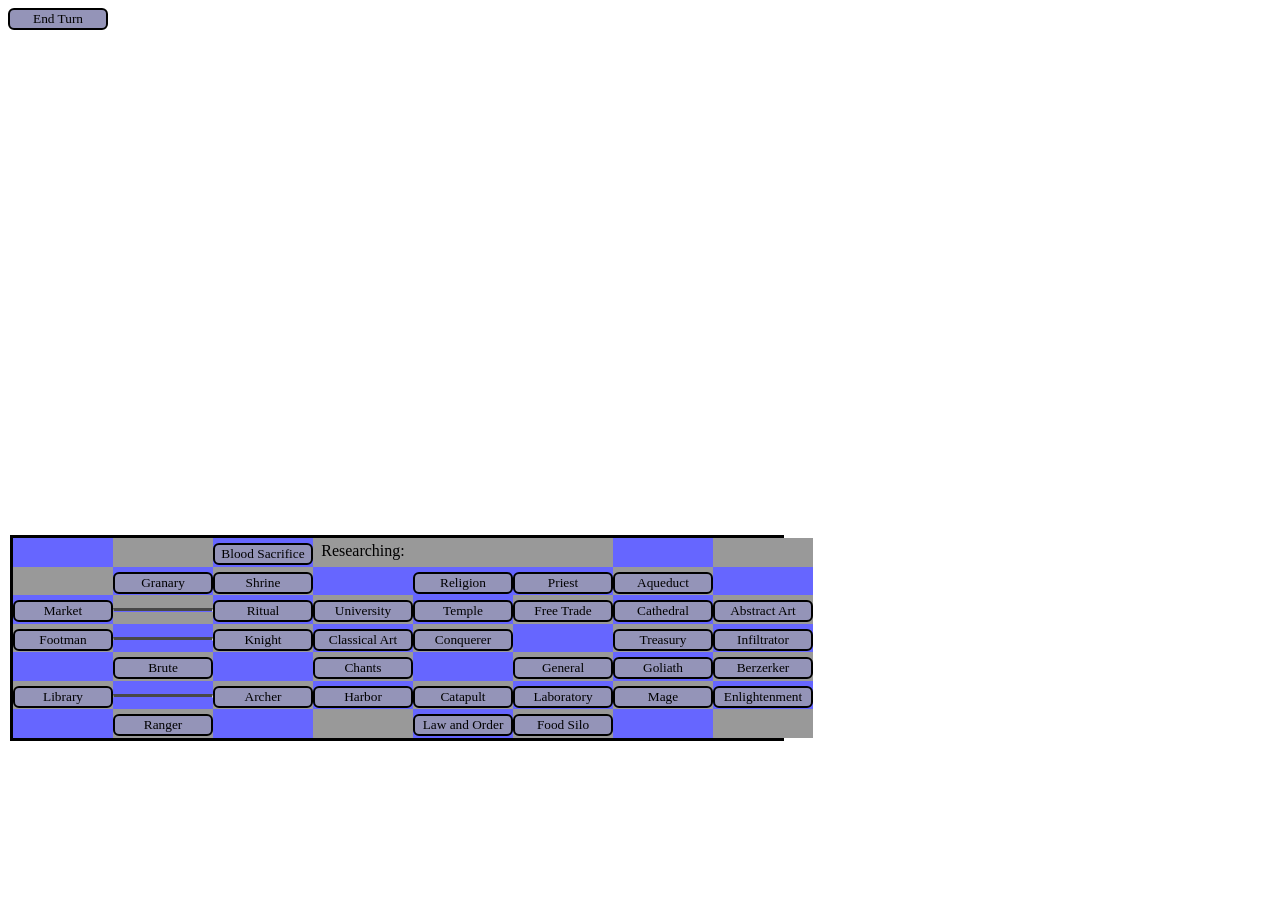
==== index.html @ 65b5a35b "Add files via upload" ====
<!DOCTYPE html>
<html>
<head>
  <link href='style.css' rel='stylesheet'>


</div>
</head>
<body>

<div class="container1">
<div class="d1"></div>
<div class="d2"></div>
<div class="d3"><button id='bloodSacrificeTech' onclick='clickBloodSacrifice()' title='22 Research - Requires: Granary'>Blood Sacrifice</button></div>
<div class="d4">Researching:</div>
<div id='techTree1' class="d5"></div>
<div id='techTree2' class="d6"></div>
<div class="d7"></div>
<div class="d8"></div>
<div class="d9"></div>
<div class="d10"><button id='granaryTech' onclick='clickGranary()' title='14 Research - Requires: Market'>Granary</button></div>
<div class="d11"><button id='shrineTech' onclick='clickShrine()' title='20 Research - Requires: Granary'>Shrine</button></div>
<div class="d12"></div>
<div class="d13"><button id='religionTech' onclick='clickReligion()' title='40 Research - Requires: Temple'>Religion</button></div>
<div class="d14"><button id='priestTech' onclick='clickPriest()' title='80 Research - Requires: Temple'>Priest</button></div>
<div class="d15"><button id='aqueductTech' onclick='clickAqueduct()' title='160 Research - Requires: Free Trade'>Aqueduct</button></div>
<div class="d16"></div>
<div class="d17"><button id='marketTech' onclick='clickMarket()' title='10 Research'>Market</button></div>
<div class="d18"><hr></div>
<div class="d19"><button id='ritualTech' onclick='clickRitual()' title='20 Research - Requires: Market'>Ritual</button></div>
<div class="d20"><button id='universityTech' onclick='clickUniversity()' title='40 Research - Requires: Ritual'>University</button></div>
<div class="d21"><button id='templeTech' onclick='clickTemple()' title='42 Research - Requires: University'>Temple</button></div>
<div class="d22"><button id='freeTradeTech' onclick='clickFreeTrade()' title='120 Research - Requires: Temple, Conquerer'>Free Trade</button></div>
<div class="d23"><button id='cathedralTech' onclick='clickCathedral()' title='200 Research - Requires: Free Trade'>Cathedral</button></div>
<div class="d24"><button id='abstractArtTech' onclick='clickAbstractArt()' title='400 Research - Requires: Cathedral'>Abstract Art</button></div>
<div class="d25"><button id='footmanTech' onclick='clickFootman()' title='8 Research'>Footman</button></div>
<div class="d26"><hr></div>
<div class="d27"><button id='knightTech' onclick='clickKnight()' title='24 Research - Requires: Footman'>Knight</button></div>
<div class="d28"><button id='classicalArtTech' onclick='clickClassicalArt()' title='50 Research - Requires: Ritual, Knight, Archer'>Classical Art</button></div>
<div class="d29"><button id='conquererTech' onclick='clickConquerer()' title='60 Research - Requires: Classical Art'>Conquerer</button></div>
<div class="d30"></div>
<div class="d31"><button id='treasuryTech' onclick='clickTreasury()' title='210 Research - Requires: Free Trade'>Treasury</button></div>
<div class="d32"><button id='infiltratorTech' onclick='clickInfiltrator()' title='400 Research - Requires: Treasury'>Infiltrator</button></div>
<div class="d33"></div>
<div class="d34"><button id='bruteTech' onclick='clickBrute()' title='14 Research - Requires: Footman'>Brute</button></div>
<div class="d35"></div>
<div class="d36"><button id='chantsTech' onclick='clickChants()' title='24 Research - Requires: Knight'>Chants</button></div>
<div class="d37"></div>
<div class="d38"><button id='generalTech' onclick='clickGeneral()' title='110 Research - Requires: Catapult'>General</button></div>
<div class="d39"><button id='goliathTech' onclick='clickGoliath()' title='250 Research - Requires: Free Trade, General'>Goliath</button></div>
<div class="d40"><button id='berzerkerTech' onclick='clickBerzerker()' title='400 Research - Requires: Goliath'>Berzerker</button></div>
<div class="d41"><button id='libraryTech' onclick='clickLibrary()' title='12 Research'>Library</button></div>
<div class="d42"><hr></div>
<div class="d43"><button id='archerTech' onclick='clickArcher()' title='20 Research - Requires: Library'>Archer</button></div>
<div class="d44"><button id='harborTech' onclick='clickHarbor()' title='32 Research - Requires: Archer'>Harbor</button></div>
<div class="d45"><button id='catapultTech' onclick='clickCatapult()' title='60 Research - Requires: Harbor'>Catapult</button></div>
<div class="d46"><button id='laboratoryTech' onclick='clickLaboratory()' title='130 Research - Requires: Law and Order'>Laboratory</button></div>
<div class="d47"><button id='mageTech' onclick='clickMage()' title='300 Research - Requires: General, Laboratory'>Mage</button></div>
<div class="d48"><button id='enlightenmentTech' onclick='clickEnlightenment()' title='400 Research - Requires: Mage'>Enlightenment</button></div>
<div class="d49"></div>
<div class="d50"><button id='rangerTech' onclick='clickRanger()' title='16 Research - Requires: Library'>Ranger</button></div>
<div class="d51"></div>
<div class="d52"></div>
<div class="d53"><button id='lawAndOrderTech' onclick='clickLawAndOrder()' title='65 Research - Requires: Harbor'>Law and Order</button></div>
<div class="d54"><button id='foodSiloTech' onclick='clickFoodSilo()' title='80 Research - Requires: Law and Order'>Food Silo</button></div>
<div class="d55"></div>
<div class="d56"></div>
</div>

  <button id='endTurn' onclick='endTurn()'>End Turn</button>
  <script src='main.js'></script>
</body>
</html>
---- style.css ----
.d1{background:#6666ff; padding-top: 5px;}
.d2{background:#999999; padding-top: 5px;}
.d3{background:#6666ff; padding-top: 5px;}
.d4{background:#999999; padding-top: 4px; font-family: serif; color:black }
.d5{background:#999999; padding-top: 4px; font-family: serif; color:black }
.d6{background:#999999; padding-top: 5px;}
.d7{background:#6666ff; padding-top: 5px;}
.d8{background:#999999; padding-top: 5px;}
.d9{background:#999999; padding-top: 5px;}
.d10{background:#6666ff; padding-top: 5px;}
.d11{background:#999999; padding-top: 5px;}
.d12{background:#6666ff; padding-top: 5px;}
.d13{background:#6666ff; padding-top: 5px;}
.d14{background:#6666ff; padding-top: 5px;}
.d15{background:#999999; padding-top: 5px;}
.d16{background:#6666ff; padding-top: 5px;}
.d17{background:#6666ff; padding-top: 5px;}
.d18{background:#999999;}
.d19{background:#6666ff; padding-top: 5px;}
.d20{background:#999999; padding-top: 5px;}
.d21{background:#6666ff; padding-top: 5px;}
.d22{background:#999999; padding-top: 5px;}
.d23{background:#6666ff; padding-top: 5px;}
.d24{background:#999999; padding-top: 5px;}
.d25{background:#999999; padding-top: 5px;}
.d26{background:#6666ff;}
.d27{background:#999999; padding-top: 5px;}
.d28{background:#6666ff; padding-top: 5px;}
.d29{background:#999999; padding-top: 5px;}
.d30{background:#6666ff; padding-top: 5px;}
.d31{background:#999999; padding-top: 5px;}
.d32{background:#6666ff; padding-top: 5px;}
.d33{background:#6666ff; padding-top: 5px;}
.d34{background:#999999; padding-top: 5px;}
.d35{background:#6666ff; padding-top: 5px;}
.d36{background:#999999; padding-top: 5px;}
.d37{background:#6666ff; padding-top: 5px;}
.d38{background:#999999; padding-top: 5px;}
.d39{background:#6666ff; padding-top: 5px;}
.d40{background:#999999; padding-top: 5px;}
.d41{background:#999999; padding-top: 5px;}
.d42{background:#6666ff;}
.d43{background:#999999; padding-top: 5px;}
.d44{background:#6666ff; padding-top: 5px;}
.d45{background:#999999; padding-top: 5px;}
.d46{background:#6666ff; padding-top: 5px;}
.d47{background:#999999; padding-top: 5px;}
.d48{background:#6666ff; padding-top: 5px;}
.d49{background:#6666ff; padding-top: 5px;}
.d50{background:#999999; padding-top: 5px;}
.d51{background:#6666ff; padding-top: 5px;}
.d52{background:#999999; padding-top: 5px;}
.d53{background:#6666ff; padding-top: 5px;}
.d54{background:#999999; padding-top: 5px;}
.d55{background:#6666ff; padding-top: 5px;}
.d56{background: #999999; padding-top: 5px;}

hr {
  margin-top: 13px;
  border-top: 3px solid #484848;
  border-bottom: 1px solid #6666ff;
}
button {
  font-family: serif;
  background-color: #9494b8;
  margin-left: 4em
  color: black;
  border: 2px solid black;
  width: 100px;
  border-radius: 6px;
}

button:hover {
  font-family: serif;
  background-color: #9494b8;
  color: cyan;
  border: 2px solid black;
  cursor: pointer;
}

button:active {
    background-color: #5c5c8a;
  #2d5986;
}

.container1 {

  position:absolute; left:10px; top:535px;
  text-align: center;
  margin: auto;
  border: 3px solid black;
  width: 60%;
  height: 200px;
  background: ;
  display: grid;
  grid-template-columns: 1fr 1fr 1fr 1fr 1fr 1fr 1fr 1fr;
  grid-template-rows: 1fr 1fr 1fr 1fr 1fr 1fr 1fr;
}

body {
  background: url(
https://cdn-media-1.freecodecamp.org/imgr/MJAkxbh.png
)
}




</style>
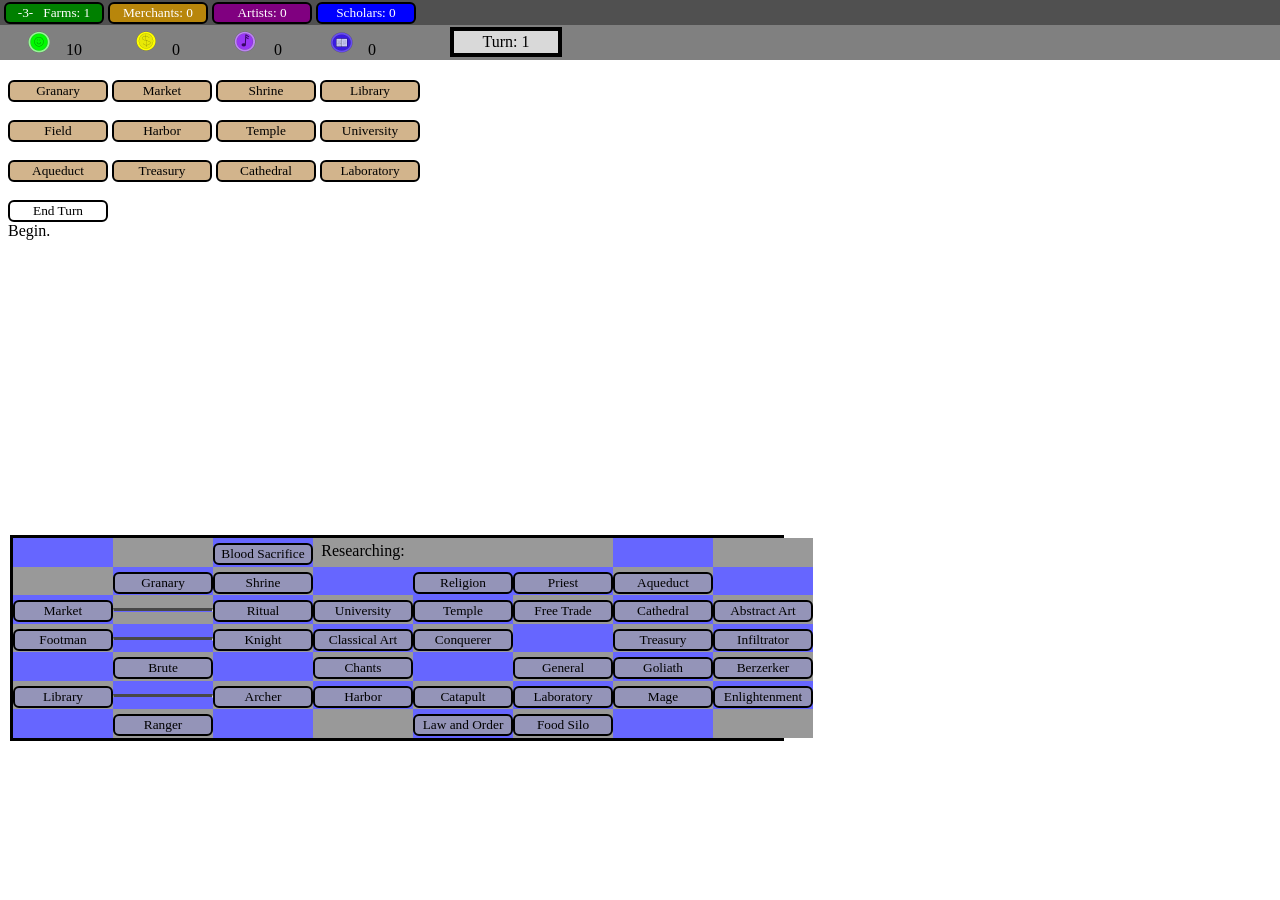
==== commit 720b91c8: "Add files via upload" ====
--- a/index.html
+++ b/index.html
@@ -1,12 +1,46 @@
 <!DOCTYPE html>
 <html>
 <head>
+  <title>Builder Tech</title>
   <link href='style.css' rel='stylesheet'>
 
 
-</div>
+
 </head>
 <body>
+  <div class='resourceBar'>
+
+    &nbsp;<button id='farm' onclick='buildFarm()'>-3-&nbsp;&nbsp;&nbsp;Farms: 1</button>
+   <button id='merchant' onclick='hireMerch()'>Merchants: 0</button>
+   <button id='artist' onclick='hireArtist()'>Artists: 0</button>
+   <button id='scholar' onclick='hireScholar()'>Scholars: 0</button></div>
+
+  <div class='resourceBar2'>&nbsp;&nbsp;&nbsp; <img class='citizenImage' src='images/citizen.png'><span id='citizenResource'></span>
+&nbsp;&nbsp;&nbsp;
+    &nbsp;&nbsp;&nbsp;&nbsp;&nbsp;<img class='goldImage' src='images/gold.png'><span id='goldResource'></span>
+  &nbsp;&nbsp;&nbsp;&nbsp;&nbsp;&nbsp;&nbsp;&nbsp;&nbsp;<img class='cultureImage' src='images/culture.png'>
+  <span id='cultureResource'></span>&nbsp;&nbsp;
+  &nbsp;&nbsp;&nbsp;&nbsp;&nbsp;&nbsp;<img class='researchImage' src='images/research.png'><span id='researchResource'></span>
+<div class='indicator' id='indicator'>Turn: 1</div>
+</div>
+<br><br><br><br>
+    <button class='building' id='granary' onclick='buildGranary()' title='10 citizens - 30 Gold'>Granary</button>
+    <button class='building' id='market' onclick='buildMarket()' title='10 citizens - 30 Gold'>Market</button>
+    <button class='building' id='shrine' onclick='buildShrine()' title='10 citizens - 30 Gold'>Shrine</button>
+    <button class='building' id='library' onclick='buildLibrary()' title='10 citizens - 30 Gold'>Library</button>
+    <br><br>
+    <button class='building' id='field' onclick='buildField()' title='50 citizens - 200 Gold'>Field</button>
+    <button class='building' id='harbor' onclick='buildHarbor()' title='50 citizens - 200 Gold'>Harbor</button>
+    <button class='building' id='temple' onclick='buildTemple()' title='50 citizens - 200 Gold'>Temple</button>
+    <button class='building' id='university' onclick='buildUniversity()' title='50 citizens - 200 Gold'>University</button>
+    <br><br>
+      <button class='building' id='aqueduct' onclick='buildAqueduct()' title='200 Citizens - 1000 Gold'>Aqueduct</button>
+    <button class='building' id='treasury' onclick='buildTreasury()' title='200 Citizens - 1000 Gold'>Treasury</button>
+    <button class='building' id='cathedral' onclick='buildCathedral()' title='200 Citizens - 1000 Gold'>Cathedral</button>
+    <button class='building' id='laboratory' onclick='buildLaboratory()' title='200 Citizens - 1000 Gold'>Laboratory</button>
+    <br><br>
+    <button style='background-color: white; color: black; border: 2px solid black;' id='endTurn' onclick='endTurn()'>End Turn</button>
+    <div id='message'>Begin.</div>
 
 <div class="container1">
 <div class="d1"></div>
@@ -67,7 +101,7 @@
 <div class="d56"></div>
 </div>
 
-  <button id='endTurn' onclick='endTurn()'>End Turn</button>
+
   <script src='main.js'></script>
 </body>
 </html>
--- a/style.css
+++ b/style.css
@@ -1,3 +1,4 @@
+
 .d1{background:#6666ff; padding-top: 5px;}
 .d2{background:#999999; padding-top: 5px;}
 .d3{background:#6666ff; padding-top: 5px;}
@@ -55,6 +56,80 @@
 .d55{background:#6666ff; padding-top: 5px;}
 .d56{background: #999999; padding-top: 5px;}
 
+.goldImage {
+  width: 50px;
+  padding-top: 5px;
+
+}
+
+.citizenImage {
+  width: 50px;
+
+}
+
+.cultureImage {
+  width: 50px;
+
+}
+
+.researchImage {
+  width: 50px;
+
+}
+
+.farmResource {
+  color: #00ff00;
+}
+
+.merchantResource {
+  color: yellow;
+}
+
+.artistResource {
+  color: #d633ff;
+}
+
+.scholarResource {
+  color: #3385ff;
+}
+#farm {
+  background-color: green;
+  color: white;
+}
+
+#merchant {
+  background-color: #b8860b;
+  color: white;
+}
+
+#artist {
+  background-color: purple;
+  color: white;
+}
+
+#scholar {
+  background-color: blue;
+  color: white;
+}
+
+.resourceBar {
+  background-color: #505050;
+  position: absolute; left: 0px; right: 0px; top: 0px;
+  height: 25px;
+  padding-top: 2px;
+  padding-bottom: 5px;
+}
+
+.resourceBar2 {
+  background-color: gray;
+  position: absolute; left: 0px; right: 0px; top: 25px;
+  height: 20px;
+  padding-bottom: 15px;
+}
+
+
+
+
 hr {
   margin-top: 13px;
   border-top: 3px solid #484848;
@@ -83,6 +158,15 @@
   #2d5986;
 }
 
+.building {
+  background-color: tan;
+}
+
+.building:hover {
+  background-color: tan;
+  color: white;
+}
+
 .container1 {
 
   position:absolute; left:10px; top:535px;
@@ -97,13 +181,17 @@
   grid-template-rows: 1fr 1fr 1fr 1fr 1fr 1fr 1fr;
 }
 
+.indicator {
+  text-align: center;
+  position: absolute; left: 450px; top: 2px;
+  background-color: #d9d9d9;
+  padding: 2px 2px 2px 2px;
+  border: 4px solid black;
+  width: 100px;
+}
+
 body {
   background: url(
 https://cdn-media-1.freecodecamp.org/imgr/MJAkxbh.png
 )
 }
-
-
-
-
-</style>
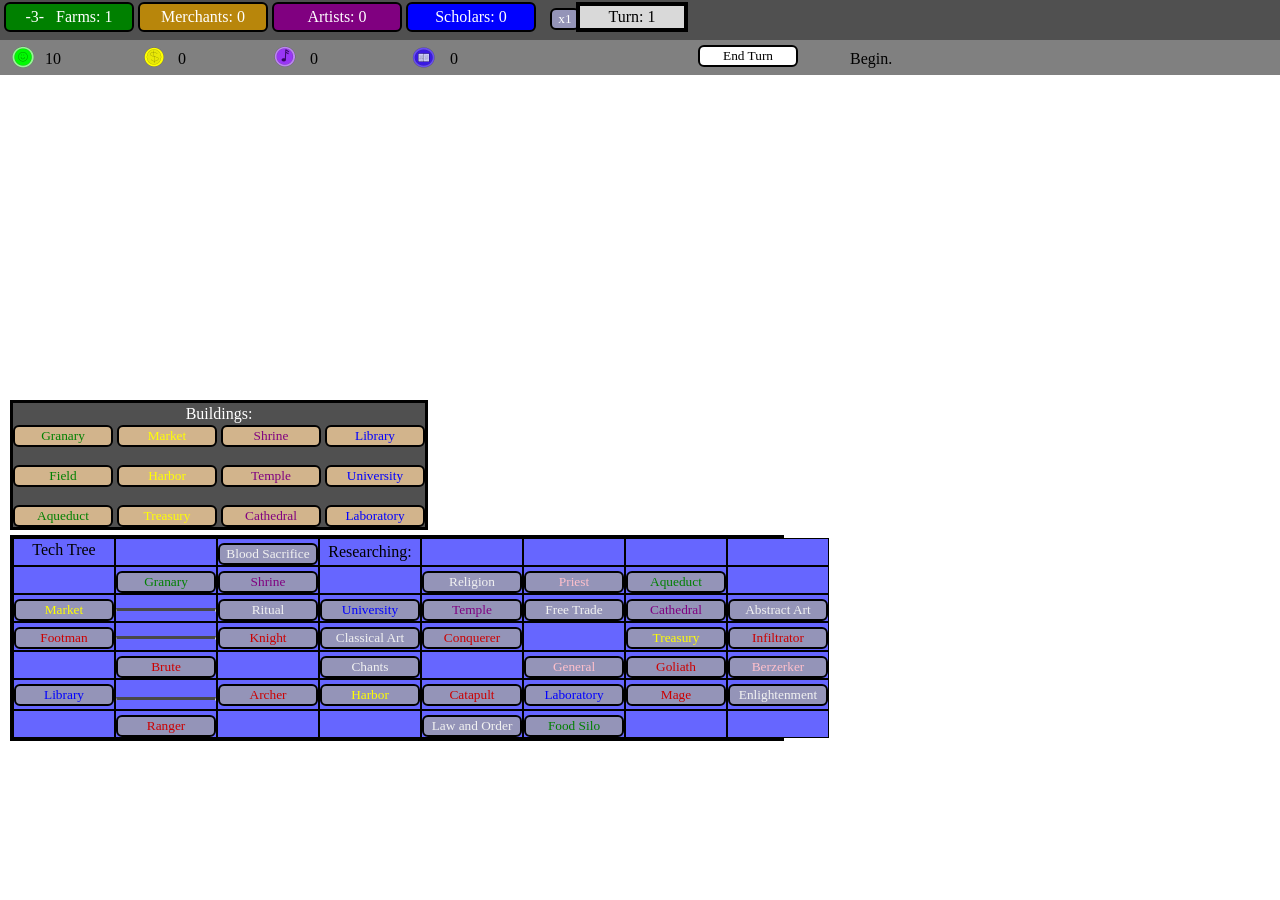
==== commit 4c545243: "Add files via upload" ====
--- a/index.html
+++ b/index.html
@@ -5,103 +5,133 @@
   <link href='style.css' rel='stylesheet'>
 
 
-
 </head>
 <body>
+
   <div class='resourceBar'>
 
-    &nbsp;<button id='farm' onclick='buildFarm()'>-3-&nbsp;&nbsp;&nbsp;Farms: 1</button>
-   <button id='merchant' onclick='hireMerch()'>Merchants: 0</button>
-   <button id='artist' onclick='hireArtist()'>Artists: 0</button>
-   <button id='scholar' onclick='hireScholar()'>Scholars: 0</button></div>
+    &nbsp;<button class='bigResource' id='farm' onclick='buildFarm()'>-3-&nbsp;&nbsp;&nbsp;Farms: 1</button>
+   <button class='bigResource' id='merchant' onclick='hireMerch()'>Merchants: 0</button>
+   <button class='bigResource' id='artist' onclick='hireArtist()'>Artists: 0</button>
+   <button class='bigResource' id='scholar' onclick='hireScholar()'>Scholars: 0</button></div>
 
-  <div class='resourceBar2'>&nbsp;&nbsp;&nbsp; <img class='citizenImage' src='images/citizen.png'><span id='citizenResource'></span>
-&nbsp;&nbsp;&nbsp;
-    &nbsp;&nbsp;&nbsp;&nbsp;&nbsp;<img class='goldImage' src='images/gold.png'><span id='goldResource'></span>
-  &nbsp;&nbsp;&nbsp;&nbsp;&nbsp;&nbsp;&nbsp;&nbsp;&nbsp;<img class='cultureImage' src='images/culture.png'>
-  <span id='cultureResource'></span>&nbsp;&nbsp;
-  &nbsp;&nbsp;&nbsp;&nbsp;&nbsp;&nbsp;<img class='researchImage' src='images/research.png'><span id='researchResource'></span>
+
+   <button class='mult1' id='mult1' onclick='mult1()'>x1</button>
+   <button class='mult10' id='mult10' onclick='mult10()'>x10</button>
+   <button class='mult100' id='mult100' onclick='mult100()'>x100</button>
+
+
+
+<div class='resourceBar2'>
+</div>
+<img class='citizenImage' src='images/citizen.png'>
+
+
+<img class='goldImage' src='images/gold.png'>
+
+
+<img class='cultureImage' src='images/culture.png'>
+
+<img class='researchImage' src='images/research.png'>
+
+
+
+
+
 <div class='indicator' id='indicator'>Turn: 1</div>
+
+<div class='indicator2' id='citizenResource'></div>
+<div class='indicator3' id='goldResource'></div>
+<div class='indicator4' id='cultureResource'></div>
+<div class='indicator5' id='researchResource'></div>
+
+
+
+<br><br><br><br>
+<div class='container2'>
+    <div class='container2Heading'>Buildings:</div>
+
+    <button style='color: green' class='building' id='granary' onclick='buildGranary()' title='10 citizens - 30 Gold'>Granary</button>
+    <button style='color: yellow' class='building' id='market' onclick='buildMarket()' title='10 citizens - 30 Gold'>Market</button>
+    <button style='color: purple' class='building' id='shrine' onclick='buildShrine()' title='10 citizens - 30 Gold'>Shrine</button>
+    <button style='color: blue' class='building' id='library' onclick='buildLibrary()' title='10 citizens - 30 Gold'>Library</button>
+    <br><br>
+    <button style='color: green' class='building' id='field' onclick='buildField()' title='50 citizens - 200 Gold'>Field</button>
+    <button style='color: yellow' class='building' id='harbor' onclick='buildHarbor()' title='50 citizens - 200 Gold'>Harbor</button>
+    <button style='color: purple'class='building' id='temple' onclick='buildTemple()' title='50 citizens - 200 Gold'>Temple</button>
+    <button style='color: blue' class='building' id='university' onclick='buildUniversity()' title='50 citizens - 200 Gold'>University</button>
+    <br><br>
+      <button style='color: green' class='building' id='aqueduct' onclick='buildAqueduct()' title='200 Citizens - 1000 Gold'>Aqueduct</button>
+    <button style='color: yellow' class='building' id='treasury' onclick='buildTreasury()' title='200 Citizens - 1000 Gold'>Treasury</button>
+    <button style='color: purple'class='building' id='cathedral' onclick='buildCathedral()' title='200 Citizens - 1000 Gold'>Cathedral</button>
+    <button style='color: blue' class='building' id='laboratory' onclick='buildLaboratory()' title='200 Citizens - 1000 Gold'>Laboratory</button>
 </div>
-<br><br><br><br>
-    <button class='building' id='granary' onclick='buildGranary()' title='10 citizens - 30 Gold'>Granary</button>
-    <button class='building' id='market' onclick='buildMarket()' title='10 citizens - 30 Gold'>Market</button>
-    <button class='building' id='shrine' onclick='buildShrine()' title='10 citizens - 30 Gold'>Shrine</button>
-    <button class='building' id='library' onclick='buildLibrary()' title='10 citizens - 30 Gold'>Library</button>
     <br><br>
-    <button class='building' id='field' onclick='buildField()' title='50 citizens - 200 Gold'>Field</button>
-    <button class='building' id='harbor' onclick='buildHarbor()' title='50 citizens - 200 Gold'>Harbor</button>
-    <button class='building' id='temple' onclick='buildTemple()' title='50 citizens - 200 Gold'>Temple</button>
-    <button class='building' id='university' onclick='buildUniversity()' title='50 citizens - 200 Gold'>University</button>
+    <button class='endTurn' id='endTurn' onclick='endTurn()'>End Turn</button>
     <br><br>
-      <button class='building' id='aqueduct' onclick='buildAqueduct()' title='200 Citizens - 1000 Gold'>Aqueduct</button>
-    <button class='building' id='treasury' onclick='buildTreasury()' title='200 Citizens - 1000 Gold'>Treasury</button>
-    <button class='building' id='cathedral' onclick='buildCathedral()' title='200 Citizens - 1000 Gold'>Cathedral</button>
-    <button class='building' id='laboratory' onclick='buildLaboratory()' title='200 Citizens - 1000 Gold'>Laboratory</button>
-    <br><br>
-    <button style='background-color: white; color: black; border: 2px solid black;' id='endTurn' onclick='endTurn()'>End Turn</button>
     <div id='message'>Begin.</div>
 
 <div class="container1">
-<div class="d1"></div>
+<div style='border: 1px solid black;'  class="d1">Tech Tree</div>
 <div class="d2"></div>
-<div class="d3"><button id='bloodSacrificeTech' onclick='clickBloodSacrifice()' title='22 Research - Requires: Granary'>Blood Sacrifice</button></div>
+<div class="d3"><button style='color: #f2f2f2' id='bloodSacrificeTech' onclick='clickBloodSacrifice()' title='22 Research - Requires: Granary'>Blood Sacrifice</button></div>
 <div class="d4">Researching:</div>
 <div id='techTree1' class="d5"></div>
 <div id='techTree2' class="d6"></div>
 <div class="d7"></div>
 <div class="d8"></div>
 <div class="d9"></div>
-<div class="d10"><button id='granaryTech' onclick='clickGranary()' title='14 Research - Requires: Market'>Granary</button></div>
-<div class="d11"><button id='shrineTech' onclick='clickShrine()' title='20 Research - Requires: Granary'>Shrine</button></div>
+<div class="d10"><button style='color: green' id='granaryTech' onclick='clickGranary()' title='14 Research - Requires: Market'>Granary</button></div>
+<div class="d11"><button style='color: purple' id='shrineTech' onclick='clickShrine()' title='20 Research - Requires: Granary'>Shrine</button></div>
 <div class="d12"></div>
-<div class="d13"><button id='religionTech' onclick='clickReligion()' title='40 Research - Requires: Temple'>Religion</button></div>
-<div class="d14"><button id='priestTech' onclick='clickPriest()' title='80 Research - Requires: Temple'>Priest</button></div>
-<div class="d15"><button id='aqueductTech' onclick='clickAqueduct()' title='160 Research - Requires: Free Trade'>Aqueduct</button></div>
+<div class="d13"><button style='color: #f2f2f2' id='religionTech' onclick='clickReligion()' title='40 Research - Requires: Temple'>Religion</button></div>
+<div class="d14"><button style='color: pink' id='priestTech' onclick='clickPriest()' title='80 Research - Requires: Temple'>Priest</button></div>
+<div class="d15"><button style='color: green' id='aqueductTech' onclick='clickAqueduct()' title='160 Research - Requires: Free Trade'>Aqueduct</button></div>
 <div class="d16"></div>
-<div class="d17"><button id='marketTech' onclick='clickMarket()' title='10 Research'>Market</button></div>
+<div class="d17"><button style='color: yellow' id='marketTech' onclick='clickMarket()' title='10 Research'>Market</button></div>
 <div class="d18"><hr></div>
-<div class="d19"><button id='ritualTech' onclick='clickRitual()' title='20 Research - Requires: Market'>Ritual</button></div>
-<div class="d20"><button id='universityTech' onclick='clickUniversity()' title='40 Research - Requires: Ritual'>University</button></div>
-<div class="d21"><button id='templeTech' onclick='clickTemple()' title='42 Research - Requires: University'>Temple</button></div>
-<div class="d22"><button id='freeTradeTech' onclick='clickFreeTrade()' title='120 Research - Requires: Temple, Conquerer'>Free Trade</button></div>
-<div class="d23"><button id='cathedralTech' onclick='clickCathedral()' title='200 Research - Requires: Free Trade'>Cathedral</button></div>
-<div class="d24"><button id='abstractArtTech' onclick='clickAbstractArt()' title='400 Research - Requires: Cathedral'>Abstract Art</button></div>
-<div class="d25"><button id='footmanTech' onclick='clickFootman()' title='8 Research'>Footman</button></div>
+<div class="d19"><button style='color: #f2f2f2' id='ritualTech' onclick='clickRitual()' title='20 Research - Requires: Market'>Ritual</button></div>
+<div class="d20"><button style='color: blue' id='universityTech' onclick='clickUniversity()' title='40 Research - Requires: Ritual'>University</button></div>
+<div class="d21"><button style='color: purple' id='templeTech' onclick='clickTemple()' title='42 Research - Requires: University'>Temple</button></div>
+<div class="d22"><button style='color: #f2f2f2' id='freeTradeTech' onclick='clickFreeTrade()' title='120 Research - Requires: Temple, Conquerer'>Free Trade</button></div>
+<div class="d23"><button style='color: purple' id='cathedralTech' onclick='clickCathedral()' title='200 Research - Requires: Free Trade'>Cathedral</button></div>
+<div class="d24"><button style='color: #f2f2f2' id='abstractArtTech' onclick='clickAbstractArt()' title='400 Research - Requires: Cathedral'>Abstract Art</button></div>
+<div class="d25"><button style='color: #cc0000' id='footmanTech' onclick='clickFootman()' title='8 Research'>Footman</button></div>
 <div class="d26"><hr></div>
-<div class="d27"><button id='knightTech' onclick='clickKnight()' title='24 Research - Requires: Footman'>Knight</button></div>
-<div class="d28"><button id='classicalArtTech' onclick='clickClassicalArt()' title='50 Research - Requires: Ritual, Knight, Archer'>Classical Art</button></div>
-<div class="d29"><button id='conquererTech' onclick='clickConquerer()' title='60 Research - Requires: Classical Art'>Conquerer</button></div>
+<div class="d27"><button style='color: #cc0000' id='knightTech' onclick='clickKnight()' title='24 Research - Requires: Footman'>Knight</button></div>
+<div class="d28"><button style='color: #f2f2f2' id='classicalArtTech' onclick='clickClassicalArt()' title='50 Research - Requires: Ritual, Knight, Archer'>Classical Art</button></div>
+<div class="d29"><button style='color: #cc0000' id='conquererTech' onclick='clickConquerer()' title='60 Research - Requires: Classical Art'>Conquerer</button></div>
 <div class="d30"></div>
-<div class="d31"><button id='treasuryTech' onclick='clickTreasury()' title='210 Research - Requires: Free Trade'>Treasury</button></div>
-<div class="d32"><button id='infiltratorTech' onclick='clickInfiltrator()' title='400 Research - Requires: Treasury'>Infiltrator</button></div>
+<div class="d31"><button style='color: yellow' id='treasuryTech' onclick='clickTreasury()' title='210 Research - Requires: Free Trade'>Treasury</button></div>
+<div class="d32"><button style='color: #cc0000' id='infiltratorTech' onclick='clickInfiltrator()' title='400 Research - Requires: Treasury'>Infiltrator</button></div>
 <div class="d33"></div>
-<div class="d34"><button id='bruteTech' onclick='clickBrute()' title='14 Research - Requires: Footman'>Brute</button></div>
+<div class="d34"><button style='color: #cc0000' id='bruteTech' onclick='clickBrute()' title='14 Research - Requires: Footman'>Brute</button></div>
 <div class="d35"></div>
-<div class="d36"><button id='chantsTech' onclick='clickChants()' title='24 Research - Requires: Knight'>Chants</button></div>
+<div class="d36"><button style='color: #f2f2f2' id='chantsTech' onclick='clickChants()' title='24 Research - Requires: Knight'>Chants</button></div>
 <div class="d37"></div>
-<div class="d38"><button id='generalTech' onclick='clickGeneral()' title='110 Research - Requires: Catapult'>General</button></div>
-<div class="d39"><button id='goliathTech' onclick='clickGoliath()' title='250 Research - Requires: Free Trade, General'>Goliath</button></div>
-<div class="d40"><button id='berzerkerTech' onclick='clickBerzerker()' title='400 Research - Requires: Goliath'>Berzerker</button></div>
-<div class="d41"><button id='libraryTech' onclick='clickLibrary()' title='12 Research'>Library</button></div>
+<div class="d38"><button style='color: pink' id='generalTech' onclick='clickGeneral()' title='110 Research - Requires: Catapult'>General</button></div>
+<div class="d39"><button style='color: #cc0000' id='goliathTech' onclick='clickGoliath()' title='250 Research - Requires: Free Trade, General'>Goliath</button></div>
+<div class="d40"><button style='color: pink' id='berzerkerTech' onclick='clickBerzerker()' title='400 Research - Requires: Goliath'>Berzerker</button></div>
+<div class="d41"><button style='color: blue' id='libraryTech' onclick='clickLibrary()' title='12 Research'>Library</button></div>
 <div class="d42"><hr></div>
-<div class="d43"><button id='archerTech' onclick='clickArcher()' title='20 Research - Requires: Library'>Archer</button></div>
-<div class="d44"><button id='harborTech' onclick='clickHarbor()' title='32 Research - Requires: Archer'>Harbor</button></div>
-<div class="d45"><button id='catapultTech' onclick='clickCatapult()' title='60 Research - Requires: Harbor'>Catapult</button></div>
-<div class="d46"><button id='laboratoryTech' onclick='clickLaboratory()' title='130 Research - Requires: Law and Order'>Laboratory</button></div>
-<div class="d47"><button id='mageTech' onclick='clickMage()' title='300 Research - Requires: General, Laboratory'>Mage</button></div>
-<div class="d48"><button id='enlightenmentTech' onclick='clickEnlightenment()' title='400 Research - Requires: Mage'>Enlightenment</button></div>
+<div class="d43"><button style='color: #cc0000' id='archerTech' onclick='clickArcher()' title='20 Research - Requires: Library'>Archer</button></div>
+<div class="d44"><button style='color: yellow' id='harborTech' onclick='clickHarbor()' title='32 Research - Requires: Archer'>Harbor</button></div>
+<div class="d45"><button style='color: #cc0000' id='catapultTech' onclick='clickCatapult()' title='60 Research - Requires: Harbor'>Catapult</button></div>
+<div class="d46"><button style='color: blue' id='laboratoryTech' onclick='clickLaboratory()' title='130 Research - Requires: Law and Order'>Laboratory</button></div>
+<div class="d47"><button style='color: #cc0000' id='mageTech' onclick='clickMage()' title='300 Research - Requires: General, Laboratory'>Mage</button></div>
+<div class="d48"><button style='color: #f2f2f2' id='enlightenmentTech' onclick='clickEnlightenment()' title='400 Research - Requires: Mage'>Enlightenment</button></div>
 <div class="d49"></div>
-<div class="d50"><button id='rangerTech' onclick='clickRanger()' title='16 Research - Requires: Library'>Ranger</button></div>
+<div class="d50"><button style='color: #cc0000' id='rangerTech' onclick='clickRanger()' title='16 Research - Requires: Library'>Ranger</button></div>
 <div class="d51"></div>
 <div class="d52"></div>
-<div class="d53"><button id='lawAndOrderTech' onclick='clickLawAndOrder()' title='65 Research - Requires: Harbor'>Law and Order</button></div>
-<div class="d54"><button id='foodSiloTech' onclick='clickFoodSilo()' title='80 Research - Requires: Law and Order'>Food Silo</button></div>
+<div class="d53"><button style='color: #f2f2f2' id='lawAndOrderTech' onclick='clickLawAndOrder()' title='65 Research - Requires: Harbor'>Law and Order</button></div>
+<div class="d54"><button style='color: green' id='foodSiloTech' onclick='clickFoodSilo()' title='80 Research - Requires: Law and Order'>Food Silo</button></div>
 <div class="d55"></div>
 <div class="d56"></div>
 </div>
 
 
-  <script src='main.js'></script>
+<script src='main.js'></script>
+
 </body>
 </html>
--- a/style.css
+++ b/style.css
@@ -1,80 +1,117 @@
 
-.d1{background:#6666ff; padding-top: 5px;}
-.d2{background:#999999; padding-top: 5px;}
-.d3{background:#6666ff; padding-top: 5px;}
-.d4{background:#999999; padding-top: 4px; font-family: serif; color:black }
-.d5{background:#999999; padding-top: 4px; font-family: serif; color:black }
-.d6{background:#999999; padding-top: 5px;}
-.d7{background:#6666ff; padding-top: 5px;}
-.d8{background:#999999; padding-top: 5px;}
-.d9{background:#999999; padding-top: 5px;}
-.d10{background:#6666ff; padding-top: 5px;}
-.d11{background:#999999; padding-top: 5px;}
-.d12{background:#6666ff; padding-top: 5px;}
-.d13{background:#6666ff; padding-top: 5px;}
-.d14{background:#6666ff; padding-top: 5px;}
-.d15{background:#999999; padding-top: 5px;}
-.d16{background:#6666ff; padding-top: 5px;}
-.d17{background:#6666ff; padding-top: 5px;}
-.d18{background:#999999;}
-.d19{background:#6666ff; padding-top: 5px;}
-.d20{background:#999999; padding-top: 5px;}
-.d21{background:#6666ff; padding-top: 5px;}
-.d22{background:#999999; padding-top: 5px;}
-.d23{background:#6666ff; padding-top: 5px;}
-.d24{background:#999999; padding-top: 5px;}
-.d25{background:#999999; padding-top: 5px;}
-.d26{background:#6666ff;}
-.d27{background:#999999; padding-top: 5px;}
-.d28{background:#6666ff; padding-top: 5px;}
-.d29{background:#999999; padding-top: 5px;}
-.d30{background:#6666ff; padding-top: 5px;}
-.d31{background:#999999; padding-top: 5px;}
-.d32{background:#6666ff; padding-top: 5px;}
-.d33{background:#6666ff; padding-top: 5px;}
-.d34{background:#999999; padding-top: 5px;}
-.d35{background:#6666ff; padding-top: 5px;}
-.d36{background:#999999; padding-top: 5px;}
-.d37{background:#6666ff; padding-top: 5px;}
-.d38{background:#999999; padding-top: 5px;}
-.d39{background:#6666ff; padding-top: 5px;}
-.d40{background:#999999; padding-top: 5px;}
-.d41{background:#999999; padding-top: 5px;}
-.d42{background:#6666ff;}
-.d43{background:#999999; padding-top: 5px;}
-.d44{background:#6666ff; padding-top: 5px;}
-.d45{background:#999999; padding-top: 5px;}
-.d46{background:#6666ff; padding-top: 5px;}
-.d47{background:#999999; padding-top: 5px;}
-.d48{background:#6666ff; padding-top: 5px;}
-.d49{background:#6666ff; padding-top: 5px;}
-.d50{background:#999999; padding-top: 5px;}
-.d51{background:#6666ff; padding-top: 5px;}
-.d52{background:#999999; padding-top: 5px;}
-.d53{background:#6666ff; padding-top: 5px;}
-.d54{background:#999999; padding-top: 5px;}
-.d55{background:#6666ff; padding-top: 5px;}
-.d56{background: #999999; padding-top: 5px;}
+.d1 {
+  background:#6666ff;
+  padding-top: 2px;
+  border: 2px solid black;
+}
+.d2{border: 1px solid black;background:#6666ff; padding-top: 4px;}
+.d3{border: 1px solid black;background:#6666ff; padding-top: 4px;}
+.d4{border: 1px solid black;background:#6666ff; padding-top: 4px; font-family: serif; color:black }
+.d5{border: 1px solid black;background:#6666ff; padding-top: 4px; font-family: serif; color:black }
+.d6{border: 1px solid black;background:#6666ff; padding-top: 4px;}
+.d7{border: 1px solid black;background:#6666ff; padding-top: 4px;}
+.d8{border: 1px solid black;background:#6666ff; padding-top: 4px;}
+.d9{border: 1px solid black;background:#6666ff; padding-top: 4px;}
+.d10{border: 1px solid black;background:#6666ff; padding-top: 4px;}
+.d11{border: 1px solid black;background:#6666ff; padding-top: 4px;}
+.d12{border: 1px solid black;background:#6666ff; padding-top: 4px;}
+.d13{border: 1px solid black;background:#6666ff; padding-top: 4px;}
+.d14{border: 1px solid black;background:#6666ff; padding-top: 4px;}
+.d15{border: 1px solid black;background:#6666ff; padding-top: 4px;}
+.d16{border: 1px solid black;background:#6666ff; padding-top: 4px;}
+.d17{border: 1px solid black;background:#6666ff; padding-top: 4px;}
+.d18{border: 1px solid black;background:#6666ff;}
+.d19{border: 1px solid black;background:#6666ff; padding-top: 4px;}
+.d20{border: 1px solid black;background:#6666ff; padding-top: 4px;}
+.d21{border: 1px solid black;background:#6666ff; padding-top: 4px;}
+.d22{border: 1px solid black;background:#6666ff; padding-top: 4px;}
+.d23{border: 1px solid black;background:#6666ff; padding-top: 4px;}
+.d24{border: 1px solid black;background:#6666ff; padding-top: 4px;}
+.d25{border: 1px solid black; background:#6666ff; padding-top: 4px;}
+.d26{border: 1px solid black;background:#6666ff;}
+.d27{border: 1px solid black;background:#6666ff; padding-top: 4px;}
+.d28{border: 1px solid black;background:#6666ff; padding-top: 4px;}
+.d29{border: 1px solid black;background:#6666ff; padding-top: 4px;}
+.d30{border: 1px solid black;background:#6666ff; padding-top: 4px;}
+.d31{border: 1px solid black;background:#6666ff; padding-top: 4px;}
+.d32{border: 1px solid black;background:#6666ff; padding-top: 4px;}
+.d33{border: 1px solid black;background:#6666ff; padding-top: 4px;}
+.d34{border: 1px solid black;background:#6666ff; padding-top: 4px;}
+.d35{border: 1px solid black;background:#6666ff; padding-top: 4px;}
+.d36{border: 1px solid black;background:#6666ff; padding-top: 4px;}
+.d37{border: 1px solid black;background:#6666ff; padding-top: 4px;}
+.d38{border: 1px solid black;background:#6666ff; padding-top: 4px;}
+.d39{border: 1px solid black;background:#6666ff; padding-top: 4px;}
+.d40{border: 1px solid black;background:#6666ff; padding-top: 4px;}
+.d41{border: 1px solid black;background:#6666ff; padding-top: 4px;}
+.d42{border: 1px solid black;background:#6666ff; padding-top: 4px;}
+.d43{border: 1px solid black;background:#6666ff; padding-top: 4px;}
+.d44{border: 1px solid black;background:#6666ff; padding-top: 4px;}
+.d45{border: 1px solid black;background:#6666ff; padding-top: 4px;}
+.d46{border: 1px solid black;background:#6666ff; padding-top: 4px;}
+.d47{border: 1px solid black;background:#6666ff; padding-top: 4px;}
+.d48{border: 1px solid black;background:#6666ff; padding-top: 4px;}
+.d49{border: 1px solid black;background:#6666ff; padding-top: 4px;}
+.d50{border: 1px solid black;background:#6666ff; padding-top: 4px;}
+.d51{border: 1px solid black;background:#6666ff; padding-top: 4px;}
+.d52{border: 1px solid black;background:#6666ff; padding-top: 4px;}
+.d53{border: 1px solid black; padding-top: 4px;}
+.d54{border: 1px solid black;background:#6666ff; padding-top: 4px;}
+.d55{border: 1px solid black; background:#6666ff; padding-top: 4px;}
+.d56{border: 1px solid black; background: #6666ff; padding-top: 4px;}
+
+
+#message {
+  position: absolute; left: 850px; top: 50px;
+}
+
+.endTurn {
+  background-color: white;
+  color: black;
+  border: 2px solid black;
+  position: absolute; left: 698px; top: 45px;
+}
+
+.endTurn:hover {
+  background-color: white;
+  color: red !important;
+}
+
+.endTurn:active {
+  background-color: #c0c0c0;
+}
 
 .goldImage {
   width: 50px;
-  padding-top: 5px;
+  position: absolute; left: 130px; top: 46px;
+
 
 }
 
 .citizenImage {
+  position: absolute; left: 0px; top: 45px;
   width: 50px;
 
 }
+
+.citizenResource {
+  text-align: center;
+  position: absolute; left: 45vw; top: 50px;
+  background-color: #d9d9d9;
+  padding: 2px 2px 2px 2px;
+  border: 4px solid black;
+  width: 100px;
+}
+
 
 .cultureImage {
   width: 50px;
-
+  position: absolute; left: 260px; top: 45px;
 }
 
 .researchImage {
   width: 50px;
-
+  position: absolute; left: 400px; top: 45px;
 }
 
 .farmResource {
@@ -115,19 +152,30 @@
 .resourceBar {
   background-color: #505050;
   position: absolute; left: 0px; right: 0px; top: 0px;
-  height: 25px;
+  height: 40px;
   padding-top: 2px;
   padding-bottom: 5px;
 }
 
 .resourceBar2 {
   background-color: gray;
-  position: absolute; left: 0px; right: 0px; top: 25px;
+  position: absolute; left: 0px; right: 0px; top: 40px;
   height: 20px;
   padding-bottom: 15px;
 }
 
-
+.bigResource {
+  font-size: 16px;
+  width: 130px;
+  height: 30px;
+}
+
+.bigResource:active {
+  font-size: 16px;
+  width: 130px;
+  height: 30px;
+  background-color: gray !important;
+}
 
 
 hr {
@@ -148,7 +196,7 @@
 button:hover {
   font-family: serif;
   background-color: #9494b8;
-  color: cyan;
+  color: black !important;
   border: 2px solid black;
   cursor: pointer;
 }
@@ -167,8 +215,12 @@
   color: white;
 }
 
+.building:active {
+  background-color: #ba8759;
+}
+
 .container1 {
-
+  background-color: #6666ff;
   position:absolute; left:10px; top:535px;
   text-align: center;
   margin: auto;
@@ -181,17 +233,83 @@
   grid-template-rows: 1fr 1fr 1fr 1fr 1fr 1fr 1fr;
 }
 
+.container2 {
+  position:absolute; left: 10px; top: 400px;
+  background-color: #505050;
+  border: 3px solid black;
+  grid-template-columns: 1fr 1fr 1fr 1fr;
+  grid-template-rows: 1fr 1fr 1fr;
+}
+
+.container2Heading {
+  text-align: center;
+  color: white;
+  padding: 2px 2px 2px 2px;
+}
+
 .indicator {
   text-align: center;
-  position: absolute; left: 450px; top: 2px;
+  position: absolute; left: 45vw; top: 2px;
   background-color: #d9d9d9;
   padding: 2px 2px 2px 2px;
   border: 4px solid black;
   width: 100px;
 }
 
+.indicator2 {
+  text-align: center;
+  position: absolute; left: 45px; top: 50px;
+}
+
+.indicator3 {
+  text-align: center;
+  position: absolute; left: 178px; top: 50px;
+}
+.indicator4 {
+  text-align: center;
+  position: absolute; left: 310px; top: 50px;
+}
+.indicator5 {
+  text-align: center;
+  position: absolute; left: 450px; top: 50px;
+}
+
 body {
-  background: url(
-https://cdn-media-1.freecodecamp.org/imgr/MJAkxbh.png
-)
-}
+  background-image: url('images/halftone.png')
+}
+
+
+
+.mult1 {
+  width: 30px;
+  position: absolute; left: 550px; top: 8px;
+  color: white;
+
+}
+.mult1:active {
+  color: white;
+  background-color: white;
+}
+
+.mult10 {
+  width: 30px;
+  position: absolute; left: 585px; top: 8px;
+  color: cyan;
+}
+.mult10:active {
+  color: cyan;
+  background-color: cyan;
+}
+
+.mult100 {
+  width: 40px;
+  position: absolute; left: 620px; top: 8px;
+  color: red;
+}
+.mult100:active {
+  color: red;
+  background-color: red;
+}
+
+/*
+//https://cdn-media-1.freecodecamp.org/imgr/MJAkxbh.png
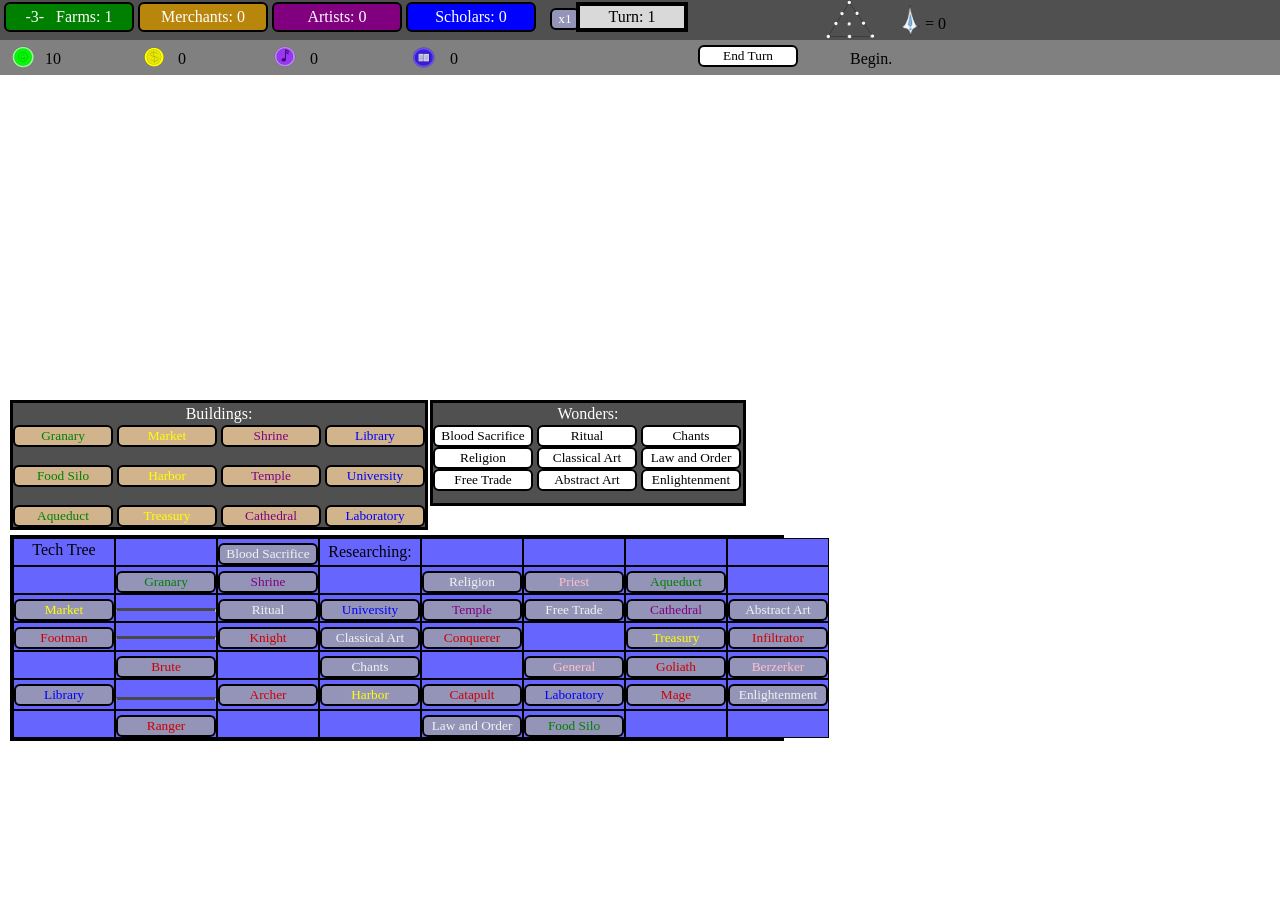
==== commit e3c5accc: "Add files via upload" ====
--- a/index.html
+++ b/index.html
@@ -1,7 +1,7 @@
 <!DOCTYPE html>
 <html>
 <head>
-  <title>Builder Tech</title>
+  <title>Farm Game</title>
   <link href='style.css' rel='stylesheet'>
 
 
@@ -45,7 +45,71 @@
 <div class='indicator4' id='cultureResource'></div>
 <div class='indicator5' id='researchResource'></div>
 
-
+<img onclick='endTurn()' class='pyramid' id='pyramid' src='images/pyramid.png'>
+
+<img class='victory-point' src='images/victory-point.png'>
+<div id='victory-points' class='victory-points'>= 0</div>
+
+
+<audio id='bs'>
+  <source src='sounds/building-sound.mp3' type='audio/mpeg'>
+  Your browser does not support the audio element.
+</audio>
+
+<audio id='err'>
+  <source src='sounds/error-sound2.mp3' type='audio/mpeg'>
+  Your browser does not support the audio element.
+</audio>
+
+<audio id='click'>
+  <source src='sounds/light-click.mp3' type='audio/mpeg'>
+  Your browser does not support the audio element.
+</audio>
+
+<audio id='wonderSound'>
+  <source src='sounds/3-taps.mp3' type='audio/mpeg'>
+  Your browser does not support the audio element.
+</audio>
+
+<audio id='low-tone'>
+  <source src='sounds/low-tone.mp3' type='audio/mpeg'>
+  Your browser does not support the audio element.
+</audio>
+
+<audio id='multiple-clicks'>
+  <source src='sounds/multiple-clicks.mp3' type='audio/mpeg'>
+  Your browser does not support the audio element.
+</audio>
+
+
+
+<div class='wonderContainer' id='wonderContainer'>
+
+<div class='wonderHeading'>Wonders:</div>
+
+<button title='50 culture  +1VP' class='wonder' id='bloodSacrifice' onclick='bloodSacrificeWonder()'>Blood Sacrifice</button>
+<button title='50 culture  +1VP' class='wonder' id='ritual' onclick='ritualWonder()'>Ritual</button>
+<button title='50 culture  +1VP' class='wonder' id='chants' onclick='chantsWonder()'>Chants</button>
+<button title='200 culture  +2VP' class='wonder' id='religion' onclick='religionWonder()'>Religion</button>
+<button title='200 culture  +2VP' class='wonder' id='classicalArt' onclick='classicalArtWonder()'>Classical Art</button>
+<button title='200 culture  +2VP' class='wonder' id='lawAndOrder' onclick='lawAndOrderWonder()'>Law and Order</button>
+<button title='500 culture  +3VP' class='wonder' id='freeTrade' onclick='freeTradeWonder()'>Free Trade</button>
+<button title='500 culture  +3VP' class='wonder' id='abstractArt' onclick='abstractArtWonder()'>Abstract Art</button>
+<button title='500 culture  +3VP' class='wonder' id='enlightenment' onclick='enlightenmentWonder()'>Enlightenment</button>
+
+
+</div>
+
+
+<!--
+<button onclick='insertImage()' style='position: absolute; left:500px; top:300px;'>create image</button>
+<button onclick='insertImage2()' style='position: absolute; left:500px; top:250px;'>create image2</button>
+
+<img class='wonder' id='blood-sacrifice 'src='images/blood-sacrifice.png'>
+<img class='wonder' id='ritual' src='images/ritual.png'>
+<img class='wonder' id='chants' src='images/chants.png'>
+
+-->
 
 <br><br><br><br>
 <div class='container2'>
@@ -56,7 +120,7 @@
     <button style='color: purple' class='building' id='shrine' onclick='buildShrine()' title='10 citizens - 30 Gold'>Shrine</button>
     <button style='color: blue' class='building' id='library' onclick='buildLibrary()' title='10 citizens - 30 Gold'>Library</button>
     <br><br>
-    <button style='color: green' class='building' id='field' onclick='buildField()' title='50 citizens - 200 Gold'>Field</button>
+    <button style='color: green' class='building' id='field' onclick='buildField()' title='50 citizens - 200 Gold'>Food Silo</button>
     <button style='color: yellow' class='building' id='harbor' onclick='buildHarbor()' title='50 citizens - 200 Gold'>Harbor</button>
     <button style='color: purple'class='building' id='temple' onclick='buildTemple()' title='50 citizens - 200 Gold'>Temple</button>
     <button style='color: blue' class='building' id='university' onclick='buildUniversity()' title='50 citizens - 200 Gold'>University</button>
--- a/style.css
+++ b/style.css
@@ -247,6 +247,7 @@
   padding: 2px 2px 2px 2px;
 }
 
+
 .indicator {
   text-align: center;
   position: absolute; left: 45vw; top: 2px;
@@ -311,5 +312,42 @@
   background-color: red;
 }
 
+.pyramid {
+  width: 100px;
+  position: absolute; left: 800px; top: 0px;
+}
+
+.victory-point {
+  position: absolute; left: 900px; top: 5px;
+  width: 20px;
+
+}
+
+.victory-points {
+  position: absolute; left: 925px; top: 15px;
+
+}
+
+
+.wonderHeading {
+  text-align: center;
+  color: white;
+  padding: 2px 2px 2px 2px;
+}
+
+.wonderContainer {
+  position:absolute; left: 430px; top: 400px;
+  background-color: #505050;
+  border: 3px solid black;
+  grid-template-columns: 1fr 1fr 1fr;
+  grid-template-rows: 1fr 1fr 1fr;
+  height: 100px;
+  width: 310px;
+}
+
+.wonder {
+background-color: white;
+}
+
 /*
 //https://cdn-media-1.freecodecamp.org/imgr/MJAkxbh.png
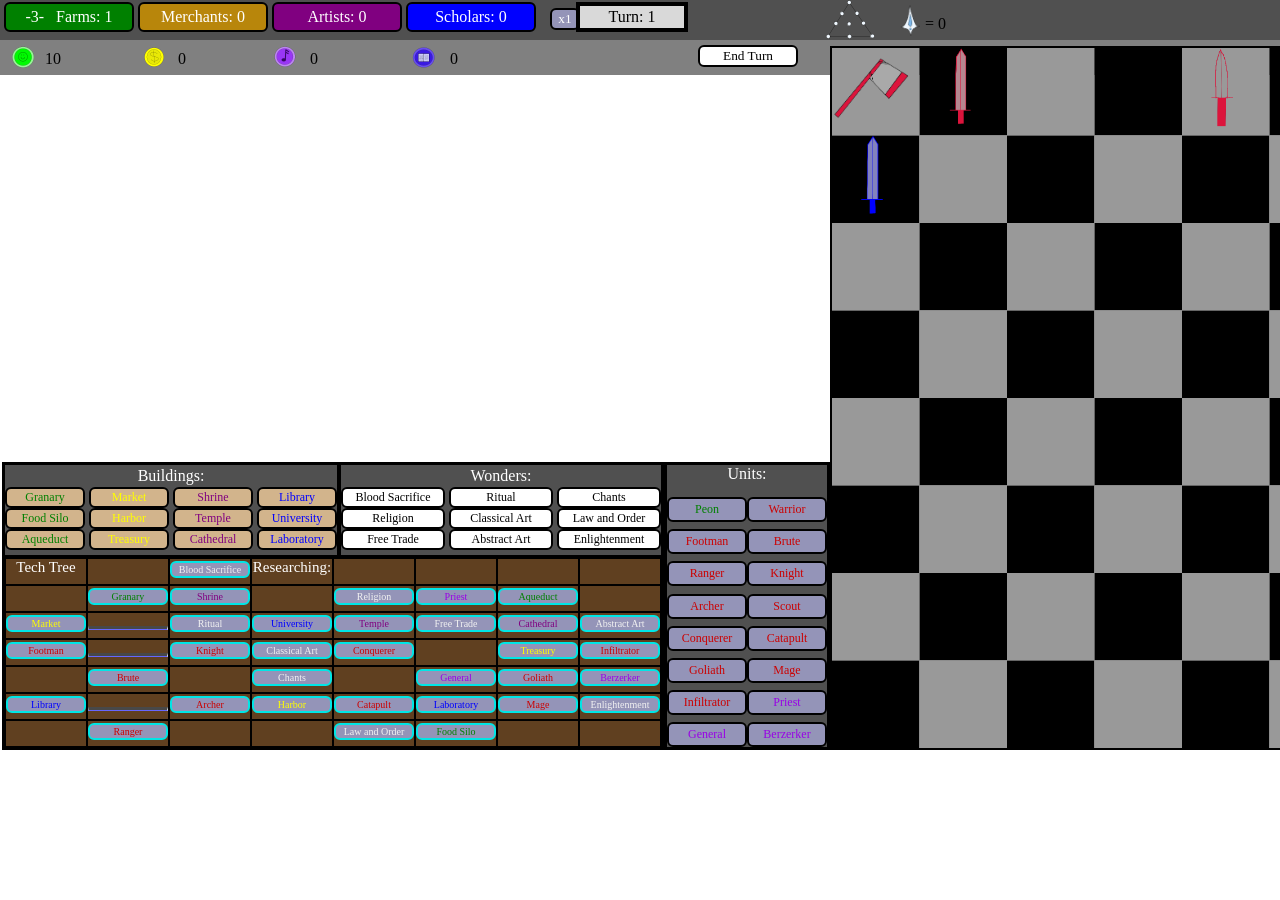
==== commit a4224efe: "Add files via upload" ====
--- a/index.html
+++ b/index.html
@@ -80,6 +80,42 @@
   <source src='sounds/multiple-clicks.mp3' type='audio/mpeg'>
   Your browser does not support the audio element.
 </audio>
+
+
+
+
+
+
+<div id='unitContainer'>
+<div style='position: relative; left: 40px;'>Units:</div>
+<div></div>
+<button style='color:  green' class='unit'>Peon</button>
+<button class='unit'>Warrior</button>
+<button class='unit'>Footman</button>
+<button class='unit'>Brute</button>
+<button class='unit'>Ranger</button>
+<button class='unit'>Knight</button>
+<button class='unit'>Archer</button>
+<button class='unit'>Scout</button>
+<button class='unit'>Conquerer</button>
+<button class='unit'>Catapult</button>
+<button class='unit'>Goliath</button>
+<button class='unit'>Mage</button>
+<button class='unit'>Infiltrator</button>
+<button style='color:  #9900e6' class='unit'>Priest</button>
+<button style='color: #9900e6' class='unit'>General</button>
+<button style='color: #9900e6' class='unit'>Berzerker</button>
+
+
+</div>
+
+
+
+
+
+
+
+
 
 
 
@@ -119,12 +155,12 @@
     <button style='color: yellow' class='building' id='market' onclick='buildMarket()' title='10 citizens - 30 Gold'>Market</button>
     <button style='color: purple' class='building' id='shrine' onclick='buildShrine()' title='10 citizens - 30 Gold'>Shrine</button>
     <button style='color: blue' class='building' id='library' onclick='buildLibrary()' title='10 citizens - 30 Gold'>Library</button>
-    <br><br>
+    <br>
     <button style='color: green' class='building' id='field' onclick='buildField()' title='50 citizens - 200 Gold'>Food Silo</button>
     <button style='color: yellow' class='building' id='harbor' onclick='buildHarbor()' title='50 citizens - 200 Gold'>Harbor</button>
     <button style='color: purple'class='building' id='temple' onclick='buildTemple()' title='50 citizens - 200 Gold'>Temple</button>
     <button style='color: blue' class='building' id='university' onclick='buildUniversity()' title='50 citizens - 200 Gold'>University</button>
-    <br><br>
+    <br>
       <button style='color: green' class='building' id='aqueduct' onclick='buildAqueduct()' title='200 Citizens - 1000 Gold'>Aqueduct</button>
     <button style='color: yellow' class='building' id='treasury' onclick='buildTreasury()' title='200 Citizens - 1000 Gold'>Treasury</button>
     <button style='color: purple'class='building' id='cathedral' onclick='buildCathedral()' title='200 Citizens - 1000 Gold'>Cathedral</button>
@@ -136,65 +172,120 @@
     <div id='message'>Begin.</div>
 
 <div class="container1">
-<div style='border: 1px solid black;'  class="d1">Tech Tree</div>
-<div class="d2"></div>
-<div class="d3"><button style='color: #f2f2f2' id='bloodSacrificeTech' onclick='clickBloodSacrifice()' title='22 Research - Requires: Granary'>Blood Sacrifice</button></div>
-<div class="d4">Researching:</div>
-<div id='techTree1' class="d5"></div>
-<div id='techTree2' class="d6"></div>
-<div class="d7"></div>
-<div class="d8"></div>
-<div class="d9"></div>
-<div class="d10"><button style='color: green' id='granaryTech' onclick='clickGranary()' title='14 Research - Requires: Market'>Granary</button></div>
-<div class="d11"><button style='color: purple' id='shrineTech' onclick='clickShrine()' title='20 Research - Requires: Granary'>Shrine</button></div>
-<div class="d12"></div>
-<div class="d13"><button style='color: #f2f2f2' id='religionTech' onclick='clickReligion()' title='40 Research - Requires: Temple'>Religion</button></div>
-<div class="d14"><button style='color: pink' id='priestTech' onclick='clickPriest()' title='80 Research - Requires: Temple'>Priest</button></div>
-<div class="d15"><button style='color: green' id='aqueductTech' onclick='clickAqueduct()' title='160 Research - Requires: Free Trade'>Aqueduct</button></div>
-<div class="d16"></div>
-<div class="d17"><button style='color: yellow' id='marketTech' onclick='clickMarket()' title='10 Research'>Market</button></div>
-<div class="d18"><hr></div>
-<div class="d19"><button style='color: #f2f2f2' id='ritualTech' onclick='clickRitual()' title='20 Research - Requires: Market'>Ritual</button></div>
-<div class="d20"><button style='color: blue' id='universityTech' onclick='clickUniversity()' title='40 Research - Requires: Ritual'>University</button></div>
-<div class="d21"><button style='color: purple' id='templeTech' onclick='clickTemple()' title='42 Research - Requires: University'>Temple</button></div>
-<div class="d22"><button style='color: #f2f2f2' id='freeTradeTech' onclick='clickFreeTrade()' title='120 Research - Requires: Temple, Conquerer'>Free Trade</button></div>
-<div class="d23"><button style='color: purple' id='cathedralTech' onclick='clickCathedral()' title='200 Research - Requires: Free Trade'>Cathedral</button></div>
-<div class="d24"><button style='color: #f2f2f2' id='abstractArtTech' onclick='clickAbstractArt()' title='400 Research - Requires: Cathedral'>Abstract Art</button></div>
-<div class="d25"><button style='color: #cc0000' id='footmanTech' onclick='clickFootman()' title='8 Research'>Footman</button></div>
-<div class="d26"><hr></div>
-<div class="d27"><button style='color: #cc0000' id='knightTech' onclick='clickKnight()' title='24 Research - Requires: Footman'>Knight</button></div>
-<div class="d28"><button style='color: #f2f2f2' id='classicalArtTech' onclick='clickClassicalArt()' title='50 Research - Requires: Ritual, Knight, Archer'>Classical Art</button></div>
-<div class="d29"><button style='color: #cc0000' id='conquererTech' onclick='clickConquerer()' title='60 Research - Requires: Classical Art'>Conquerer</button></div>
-<div class="d30"></div>
-<div class="d31"><button style='color: yellow' id='treasuryTech' onclick='clickTreasury()' title='210 Research - Requires: Free Trade'>Treasury</button></div>
-<div class="d32"><button style='color: #cc0000' id='infiltratorTech' onclick='clickInfiltrator()' title='400 Research - Requires: Treasury'>Infiltrator</button></div>
-<div class="d33"></div>
-<div class="d34"><button style='color: #cc0000' id='bruteTech' onclick='clickBrute()' title='14 Research - Requires: Footman'>Brute</button></div>
-<div class="d35"></div>
-<div class="d36"><button style='color: #f2f2f2' id='chantsTech' onclick='clickChants()' title='24 Research - Requires: Knight'>Chants</button></div>
-<div class="d37"></div>
-<div class="d38"><button style='color: pink' id='generalTech' onclick='clickGeneral()' title='110 Research - Requires: Catapult'>General</button></div>
-<div class="d39"><button style='color: #cc0000' id='goliathTech' onclick='clickGoliath()' title='250 Research - Requires: Free Trade, General'>Goliath</button></div>
-<div class="d40"><button style='color: pink' id='berzerkerTech' onclick='clickBerzerker()' title='400 Research - Requires: Goliath'>Berzerker</button></div>
-<div class="d41"><button style='color: blue' id='libraryTech' onclick='clickLibrary()' title='12 Research'>Library</button></div>
-<div class="d42"><hr></div>
-<div class="d43"><button style='color: #cc0000' id='archerTech' onclick='clickArcher()' title='20 Research - Requires: Library'>Archer</button></div>
-<div class="d44"><button style='color: yellow' id='harborTech' onclick='clickHarbor()' title='32 Research - Requires: Archer'>Harbor</button></div>
-<div class="d45"><button style='color: #cc0000' id='catapultTech' onclick='clickCatapult()' title='60 Research - Requires: Harbor'>Catapult</button></div>
-<div class="d46"><button style='color: blue' id='laboratoryTech' onclick='clickLaboratory()' title='130 Research - Requires: Law and Order'>Laboratory</button></div>
-<div class="d47"><button style='color: #cc0000' id='mageTech' onclick='clickMage()' title='300 Research - Requires: General, Laboratory'>Mage</button></div>
-<div class="d48"><button style='color: #f2f2f2' id='enlightenmentTech' onclick='clickEnlightenment()' title='400 Research - Requires: Mage'>Enlightenment</button></div>
-<div class="d49"></div>
-<div class="d50"><button style='color: #cc0000' id='rangerTech' onclick='clickRanger()' title='16 Research - Requires: Library'>Ranger</button></div>
-<div class="d51"></div>
-<div class="d52"></div>
-<div class="d53"><button style='color: #f2f2f2' id='lawAndOrderTech' onclick='clickLawAndOrder()' title='65 Research - Requires: Harbor'>Law and Order</button></div>
-<div class="d54"><button style='color: green' id='foodSiloTech' onclick='clickFoodSilo()' title='80 Research - Requires: Law and Order'>Food Silo</button></div>
-<div class="d55"></div>
-<div class="d56"></div>
-</div>
-
-
+<div style='color:white; font-size:15px;'  class="d1 tree">Tech Tree</div>
+<div class="d2 tree"></div>
+<div class="d3 tree"><button class='tech' style='color: #f2f2f2' id='bloodSacrificeTech' onclick='clickBloodSacrifice()' title='22 Research - Requires: Granary'>Blood Sacrifice</button></div>
+<div class="d4 tree" style='color:white; font-size:15px;' >Researching:</div>
+<div id='techTree1' style='color:white; font-size:15px;' class="d5 tree"></div>
+<div id='techTree2' style='color:white; font-size:15px;' class="d6 tree"></div>
+<div class="d7 tree"></div>
+<div class="d8 tree"></div>
+<div class="d9 tree"></div>
+<div class="d10 tree"><button class='tech' style='color: green' id='granaryTech' onclick='clickGranary()' title='14 Research - Requires: Market'>Granary</button></div>
+<div class="d11 tree"><button class='tech' style='color: purple' id='shrineTech' onclick='clickShrine()' title='20 Research - Requires: Granary'>Shrine</button></div>
+<div class="d12 tree"></div>
+<div class="d13 tree"><button class='tech' style='color: #f2f2f2' id='religionTech' onclick='clickReligion()' title='40 Research - Requires: Temple'>Religion</button></div>
+<div class="d14 tree"><button class='tech' style='color: #9900e6' id='priestTech' onclick='clickPriest()' title='80 Research - Requires: Temple'>Priest</button></div>
+<div class="d15 tree"><button class='tech' style='color: green' id='aqueductTech' onclick='clickAqueduct()' title='160 Research - Requires: Free Trade'>Aqueduct</button></div>
+<div class="d16 tree"></div>
+<div class="d17 tree"><button class='tech' style='color: yellow' id='marketTech' onclick='clickMarket()' title='10 Research'>Market</button></div>
+<div class="d18 tree"><hr></div>
+<div class="d19 tree"><button class='tech' style='color: #f2f2f2' id='ritualTech' onclick='clickRitual()' title='20 Research - Requires: Market'>Ritual</button></div>
+<div class="d20 tree"><button class='tech' style='color: blue' id='universityTech' onclick='clickUniversity()' title='40 Research - Requires: Ritual'>University</button></div>
+<div class="d21 tree"><button class='tech' style='color: purple' id='templeTech' onclick='clickTemple()' title='42 Research - Requires: University'>Temple</button></div>
+<div class="d22 tree"><button class='tech' style='color: #f2f2f2' id='freeTradeTech' onclick='clickFreeTrade()' title='120 Research - Requires: Temple, Conquerer'>Free Trade</button></div>
+<div class="d23 tree"><button class='tech' style='color: purple' id='cathedralTech' onclick='clickCathedral()' title='200 Research - Requires: Free Trade'>Cathedral</button></div>
+<div class="d24 tree"><button class='tech' style='color: #f2f2f2' id='abstractArtTech' onclick='clickAbstractArt()' title='400 Research - Requires: Cathedral'>Abstract Art</button></div>
+<div class="d25 tree"><button class='tech' style='color: #cc0000' id='footmanTech' onclick='clickFootman()' title='8 Research'>Footman</button></div>
+<div class="d26 tree"><hr></div>
+<div class="d27 tree"><button class='tech' style='color: #cc0000' id='knightTech' onclick='clickKnight()' title='24 Research - Requires: Footman'>Knight</button></div>
+<div class="d28 tree"><button class='tech' style='color: #f2f2f2' id='classicalArtTech' onclick='clickClassicalArt()' title='50 Research - Requires: Ritual, Knight, Archer'>Classical Art</button></div>
+<div class="d29 tree"><button class='tech' style='color: #cc0000' id='conquererTech' onclick='clickConquerer()' title='60 Research - Requires: Classical Art'>Conquerer</button></div>
+<div class="d30 tree"></div>
+<div class="d31 tree"><button class='tech' style='color: yellow' id='treasuryTech' onclick='clickTreasury()' title='210 Research - Requires: Free Trade'>Treasury</button></div>
+<div class="d32 tree"><button class='tech' style='color: #cc0000' id='infiltratorTech' onclick='clickInfiltrator()' title='400 Research - Requires: Treasury'>Infiltrator</button></div>
+<div class="d33 tree"></div>
+<div class="d34 tree"><button class='tech' style='color: #cc0000' id='bruteTech' onclick='clickBrute()' title='14 Research - Requires: Footman'>Brute</button></div>
+<div class="d35 tree"></div>
+<div class="d36 tree"><button class='tech' style='color: #f2f2f2' id='chantsTech' onclick='clickChants()' title='24 Research - Requires: Knight'>Chants</button></div>
+<div class="d37 tree"></div>
+<div class="d38 tree"><button class='tech' style='color: #9900e6' id='generalTech' onclick='clickGeneral()' title='110 Research - Requires: Catapult'>General</button></div>
+<div class="d39 tree"><button class='tech' style='color: #cc0000' id='goliathTech' onclick='clickGoliath()' title='250 Research - Requires: Free Trade, General'>Goliath</button></div>
+<div class="d40 tree"><button class='tech' style='color: #9900e6' id='berzerkerTech' onclick='clickBerzerker()' title='400 Research - Requires: Goliath'>Berzerker</button></div>
+<div class="d41 tree"><button class='tech' style='color: blue' id='libraryTech' onclick='clickLibrary()' title='12 Research'>Library</button></div>
+<div class="d42 tree"><hr></div>
+<div class="d43 tree"><button class='tech' style='color: #cc0000' id='archerTech' onclick='clickArcher()' title='20 Research - Requires: Library'>Archer</button></div>
+<div class="d44 tree"><button class='tech' style='color: yellow' id='harborTech' onclick='clickHarbor()' title='32 Research - Requires: Archer'>Harbor</button></div>
+<div class="d45 tree"><button class='tech' style='color: #cc0000' id='catapultTech' onclick='clickCatapult()' title='60 Research - Requires: Harbor'>Catapult</button></div>
+<div class="d46 tree"><button class='tech' style='color: blue' id='laboratoryTech' onclick='clickLaboratory()' title='130 Research - Requires: Law and Order'>Laboratory</button></div>
+<div class="d47 tree"><button class='tech' style='color: #cc0000' id='mageTech' onclick='clickMage()' title='300 Research - Requires: General, Laboratory'>Mage</button></div>
+<div class="d48 tree"><button class='tech' style='color: #f2f2f2' id='enlightenmentTech' onclick='clickEnlightenment()' title='400 Research - Requires: Mage'>Enlightenment</button></div>
+<div class="d49 tree"></div>
+<div class="d50 tree"><button class='tech' style='color: #cc0000' id='rangerTech' onclick='clickRanger()' title='16 Research - Requires: Library'>Ranger</button></div>
+<div class="d51 tree"></div>
+<div class="d52 tree"></div>
+<div class="d53 tree"><button class='tech' style='color: #f2f2f2' id='lawAndOrderTech' onclick='clickLawAndOrder()' title='65 Research - Requires: Harbor'>Law and Order</button></div>
+<div class="d54 tree"><button class='tech' style='color: green' id='foodSiloTech' onclick='clickFoodSilo()' title='80 Research - Requires: Law and Order'>Food Silo</button></div>
+<div class="d55 tree"></div>
+<div class="d56 tree"></div>
+</div>
+
+
+
+
+
+
+
+
+
+
+
+<img id='red-hatchet' src='images/red-hatchet.png' width='50px' height='50px' style='display: none'>
+<img id='red-sword' src='images/red-sword.png' width='50px' height='50px' style='display: none'>
+<img id='red-shield' src='images/red-shield.png' width='50px' height='50px' style='display: none'>
+<img id='red-bow' src='images/red-bow.png' width='50px' height='50px' style='display: none'>
+<img id='red-dagger' src='images/red-dagger.png' width='50px' height='50px' style='display: none'>
+<img id='red-knight' src='images/red-knight.png' width='50px' height='50px'style='display: none'>
+<img id='red-conq' src='images/red-conq.png' width='50px' height='50px' style='display: none'>
+
+<img id='blue-hatchet' src='images/blue-hatchet.png' width='50px' height='50px' style='display: none'>
+<img id='blue-sword' src='images/blue-sword.png' width='50px' height='50px' style='display: none'>
+<img id='blue-shield' src='images/blue-shield.png' width='50px' height='50px' style='display: none'>
+<img id='blue-bow' src='images/blue-bow.png' width='50px' height='50px' style='display: none'>
+<img id='blue-dagger' src='images/blue-dagger.png' width='50px' height='50px' style='display: none'>
+<img id='blue-knight' src='images/blue-knight.png' width='50px' height='50px' style='display: none'>
+<img id='blue-conq' src='images/blue-conq.png' width='50px' height='50px' style='display: none'>
+
+<img id='green-hatchet' src='images/green-hatchet.png' width='50px' height='50px' style='display: none'>
+<img id='green-sword' src='images/green-sword.png' width='50px' height='50px' style='display: none'>
+<img id='green-shield' src='images/green-shield.png' width='50px' height='50px' style='display: none'>
+<img id='green-bow' src='images/green-bow.png' width='50px' height='50px' style='display: none'>
+<img id='green-dagger' src='images/green-dagger.png' width='50px' height='50px' style='display: none'>
+<img id='green-knight' src='images/green-knight.png' width='50px' height='50px' style='display: none'>
+<img id='green-conq' src='images/green-conq.png' width='50px' height='50px' style='display: none'>
+
+<img id='yellow-hatchet' src='images/yellow-hatchet.png' width='50px' height='50px' style='display: none'>
+<img id='yellow-sword' src='images/yellow-sword.png' width='50px' height='50px' style='display: none'>
+<img id='yellow-shield' src='images/yellow-shield.png' width='50px' height='50px' style='display: none'>
+<img id='yellow-bow' src='images/yellow-bow.png' width='50px' height='50px' style='display: none'>
+<img id='yellow-dagger' src='images/yellow-dagger.png' width='50px' height='50px' style='display: none'>
+<img id='yellow-knight' src='images/yellow-knight.png' width='50px' height='50px' style='display: none'>
+<img id='yellow-conq' src='images/yellow-conq.png' width='50px' height='50px' style='display: none'>
+
+
+
+
+
+
+
+
+
+
+
+
+
+
+<canvas id='canvas' width='700' height='700'></canvas>
 <script src='main.js'></script>
 
 </body>
--- a/style.css
+++ b/style.css
@@ -1,64 +1,3 @@
-
-.d1 {
-  background:#6666ff;
-  padding-top: 2px;
-  border: 2px solid black;
-}
-.d2{border: 1px solid black;background:#6666ff; padding-top: 4px;}
-.d3{border: 1px solid black;background:#6666ff; padding-top: 4px;}
-.d4{border: 1px solid black;background:#6666ff; padding-top: 4px; font-family: serif; color:black }
-.d5{border: 1px solid black;background:#6666ff; padding-top: 4px; font-family: serif; color:black }
-.d6{border: 1px solid black;background:#6666ff; padding-top: 4px;}
-.d7{border: 1px solid black;background:#6666ff; padding-top: 4px;}
-.d8{border: 1px solid black;background:#6666ff; padding-top: 4px;}
-.d9{border: 1px solid black;background:#6666ff; padding-top: 4px;}
-.d10{border: 1px solid black;background:#6666ff; padding-top: 4px;}
-.d11{border: 1px solid black;background:#6666ff; padding-top: 4px;}
-.d12{border: 1px solid black;background:#6666ff; padding-top: 4px;}
-.d13{border: 1px solid black;background:#6666ff; padding-top: 4px;}
-.d14{border: 1px solid black;background:#6666ff; padding-top: 4px;}
-.d15{border: 1px solid black;background:#6666ff; padding-top: 4px;}
-.d16{border: 1px solid black;background:#6666ff; padding-top: 4px;}
-.d17{border: 1px solid black;background:#6666ff; padding-top: 4px;}
-.d18{border: 1px solid black;background:#6666ff;}
-.d19{border: 1px solid black;background:#6666ff; padding-top: 4px;}
-.d20{border: 1px solid black;background:#6666ff; padding-top: 4px;}
-.d21{border: 1px solid black;background:#6666ff; padding-top: 4px;}
-.d22{border: 1px solid black;background:#6666ff; padding-top: 4px;}
-.d23{border: 1px solid black;background:#6666ff; padding-top: 4px;}
-.d24{border: 1px solid black;background:#6666ff; padding-top: 4px;}
-.d25{border: 1px solid black; background:#6666ff; padding-top: 4px;}
-.d26{border: 1px solid black;background:#6666ff;}
-.d27{border: 1px solid black;background:#6666ff; padding-top: 4px;}
-.d28{border: 1px solid black;background:#6666ff; padding-top: 4px;}
-.d29{border: 1px solid black;background:#6666ff; padding-top: 4px;}
-.d30{border: 1px solid black;background:#6666ff; padding-top: 4px;}
-.d31{border: 1px solid black;background:#6666ff; padding-top: 4px;}
-.d32{border: 1px solid black;background:#6666ff; padding-top: 4px;}
-.d33{border: 1px solid black;background:#6666ff; padding-top: 4px;}
-.d34{border: 1px solid black;background:#6666ff; padding-top: 4px;}
-.d35{border: 1px solid black;background:#6666ff; padding-top: 4px;}
-.d36{border: 1px solid black;background:#6666ff; padding-top: 4px;}
-.d37{border: 1px solid black;background:#6666ff; padding-top: 4px;}
-.d38{border: 1px solid black;background:#6666ff; padding-top: 4px;}
-.d39{border: 1px solid black;background:#6666ff; padding-top: 4px;}
-.d40{border: 1px solid black;background:#6666ff; padding-top: 4px;}
-.d41{border: 1px solid black;background:#6666ff; padding-top: 4px;}
-.d42{border: 1px solid black;background:#6666ff; padding-top: 4px;}
-.d43{border: 1px solid black;background:#6666ff; padding-top: 4px;}
-.d44{border: 1px solid black;background:#6666ff; padding-top: 4px;}
-.d45{border: 1px solid black;background:#6666ff; padding-top: 4px;}
-.d46{border: 1px solid black;background:#6666ff; padding-top: 4px;}
-.d47{border: 1px solid black;background:#6666ff; padding-top: 4px;}
-.d48{border: 1px solid black;background:#6666ff; padding-top: 4px;}
-.d49{border: 1px solid black;background:#6666ff; padding-top: 4px;}
-.d50{border: 1px solid black;background:#6666ff; padding-top: 4px;}
-.d51{border: 1px solid black;background:#6666ff; padding-top: 4px;}
-.d52{border: 1px solid black;background:#6666ff; padding-top: 4px;}
-.d53{border: 1px solid black; padding-top: 4px;}
-.d54{border: 1px solid black;background:#6666ff; padding-top: 4px;}
-.d55{border: 1px solid black; background:#6666ff; padding-top: 4px;}
-.d56{border: 1px solid black; background: #6666ff; padding-top: 4px;}
 
 
 #message {
@@ -208,6 +147,9 @@
 
 .building {
   background-color: tan;
+  width:80px;
+  font-size: 12px;
+
 }
 
 .building:hover {
@@ -220,23 +162,21 @@
 }
 
 .container1 {
-  background-color: #6666ff;
-  position:absolute; left:10px; top:535px;
+  background: black;
+  position:absolute; left:2px; top:555px;
   text-align: center;
   margin: auto;
   border: 3px solid black;
-  width: 60%;
-  height: 200px;
-  background: ;
   display: grid;
   grid-template-columns: 1fr 1fr 1fr 1fr 1fr 1fr 1fr 1fr;
   grid-template-rows: 1fr 1fr 1fr 1fr 1fr 1fr 1fr;
 }
 
 .container2 {
-  position:absolute; left: 10px; top: 400px;
+  position:absolute; left: 2px; top: 462px;
   background-color: #505050;
   border: 3px solid black;
+  height: 90px;
   grid-template-columns: 1fr 1fr 1fr 1fr;
   grid-template-rows: 1fr 1fr 1fr;
 }
@@ -336,18 +276,70 @@
 }
 
 .wonderContainer {
-  position:absolute; left: 430px; top: 400px;
+  position:absolute; left: 338px; top: 462px;
   background-color: #505050;
   border: 3px solid black;
-  grid-template-columns: 1fr 1fr 1fr;
+  grid-template-columns: 1fr 1fr 1fr
   grid-template-rows: 1fr 1fr 1fr;
-  height: 100px;
-  width: 310px;
+  height: 90px;
+  width: 320px;
 }
 
 .wonder {
 background-color: white;
-}
+width:104px;
+font-size: 12px
+}
+
+
+#unitContainer {
+  position: absolute; left:664px; top:462px;
+  display:grid;
+  grid-template-columns: 1fr 1fr;
+  grid-template-rows: 1fr 1fr 1fr 1fr 1fr 1fr 1fr 1fr;
+  background-color: #505050;
+  border: 3px solid black;
+  height: 282px;
+  text-align: center;
+  color: white;
+}
+
+.unit {
+  width:80px;
+  height:25px;
+  font-size: 12px;
+  color: #cc0000;
+
+}
+
+
+
+canvas {
+  border: 2px solid black;
+  position: absolute; left: 830px; top: 46px;
+}
+
+.tech {
+  font-family: serif;
+  background-color: #9494b8;
+  color: black;
+  border: 2px solid #00e6e6;
+  width: 80px;
+  border-radius: 6px;
+  font-size: 10px;
+}
+
+
+.tree {
+  width: 80px;
+  height: 25px;
+  border: 1px solid black;
+  background:#604020;
+
+}
+
+
 
 /*
 //https://cdn-media-1.freecodecamp.org/imgr/MJAkxbh.png
+  margin-left: 4em
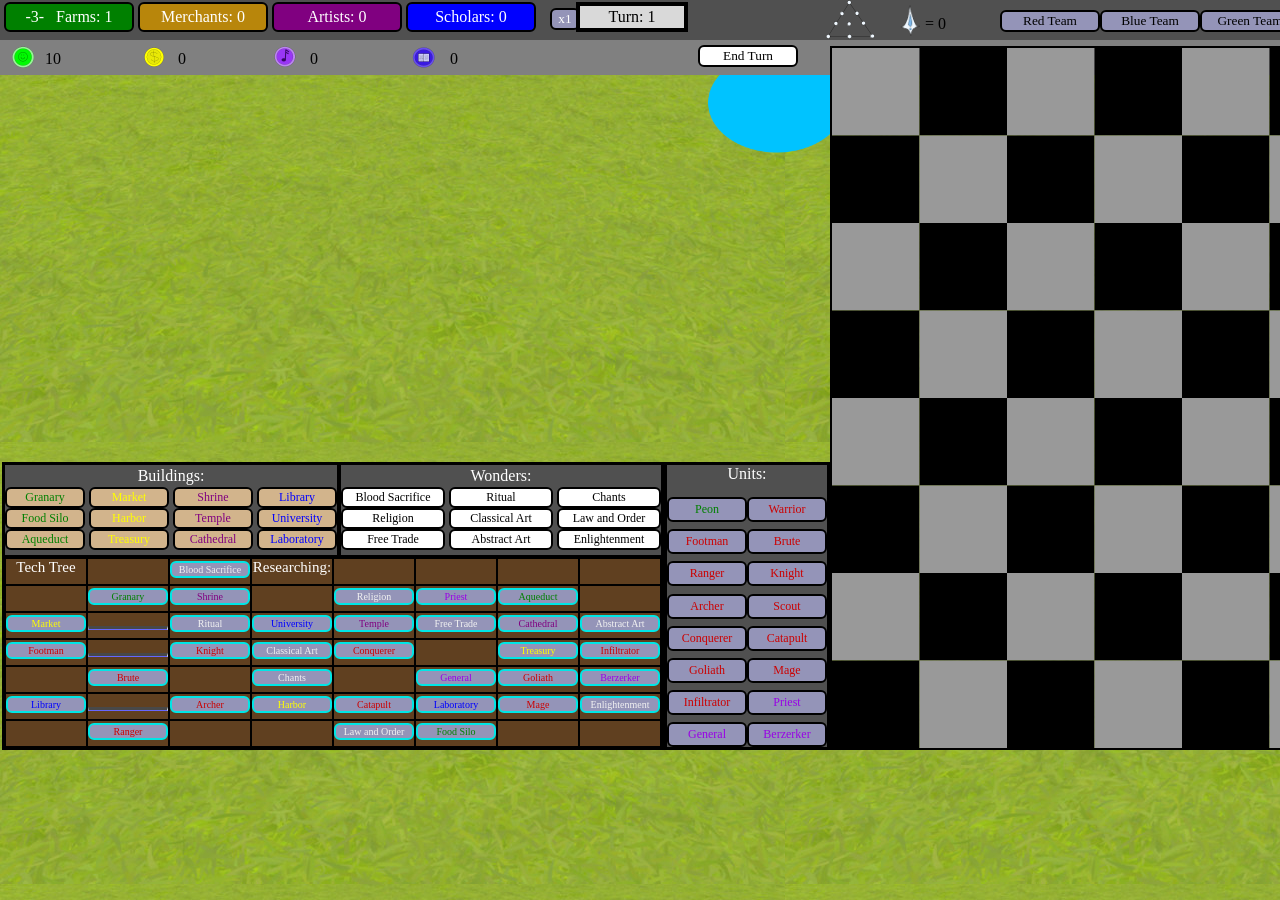
==== commit a2a37932: "Add files via upload" ====
--- a/index.html
+++ b/index.html
@@ -8,6 +8,10 @@
 </head>
 <body>
 
+  <img id='lakePic' src='images/lake.png' style='width:250px; position:absolute; top:50px; left:600px; z-value:6;'>
+
+
+
   <div class='resourceBar'>
 
     &nbsp;<button class='bigResource' id='farm' onclick='buildFarm()'>-3-&nbsp;&nbsp;&nbsp;Farms: 1</button>
@@ -33,6 +37,14 @@
 <img class='cultureImage' src='images/culture.png'>
 
 <img class='researchImage' src='images/research.png'>
+
+
+
+<button style='position:absolute; left:1000px; top:10px;' id='redTeam'>Red Team</button>
+<button style='position:absolute; left:1100px; top:10px;' id='blueTeam'>Blue Team</button>
+<button style='position:absolute; left:1200px; top:10px;' id='greenTeam'>Green Team</button>
+<button style='position:absolute; left:1300px; top:10px;' id='yellowTeam'>Yellow Team</button>
+
 
 
 
@@ -137,15 +149,15 @@
 </div>
 
 
-<!--
-<button onclick='insertImage()' style='position: absolute; left:500px; top:300px;'>create image</button>
-<button onclick='insertImage2()' style='position: absolute; left:500px; top:250px;'>create image2</button>
-
-<img class='wonder' id='blood-sacrifice 'src='images/blood-sacrifice.png'>
-<img class='wonder' id='ritual' src='images/ritual.png'>
-<img class='wonder' id='chants' src='images/chants.png'>
-
--->
+<img id='granaryPic' src='images/granary.png' style='width:80px; position:absolute; top:100px; visibility: hidden;'>
+<img id='universityPic' src='images/university.png' style='width:100px; position:absolute; top:100px; left:200px; visibility: hidden;'>
+<img id='merchantPic' src='images/merchant.png' style='width:60px; position:absolute; top:100px; left:400px; visibility: hidden;'>
+<img id='farmPic' src='images/farm2.png' style='width:150px; position:absolute; top:100px; left:600px; visibility: hidden;'>
+<img id='shrinePic' src='images/shrine.png' style='width:150px; position:absolute; top:300px; left:30px; visibility: hidden;'>
+<img id='templePic' src='images/temple.png' style='width:150px; position:absolute; top:300px; left:200px; visibility: hidden;'>
+<img id='cathedralPic' src='images/cathedral.png' style='width:150px; position:absolute; top:300px; left:500px; visibility: hidden;'>
+<img id='siloPic' src='images/silo.png' style='width:150px; position:absolute; top:100px; left:50px; visibility: hidden;'>
+
 
 <br><br><br><br>
 <div class='container2'>
--- a/style.css
+++ b/style.css
@@ -216,7 +216,10 @@
 }
 
 body {
+background-image: url(images/grass3.jpg);
+/*
   background-image: url('images/halftone.png')
+*/
 }
 
 
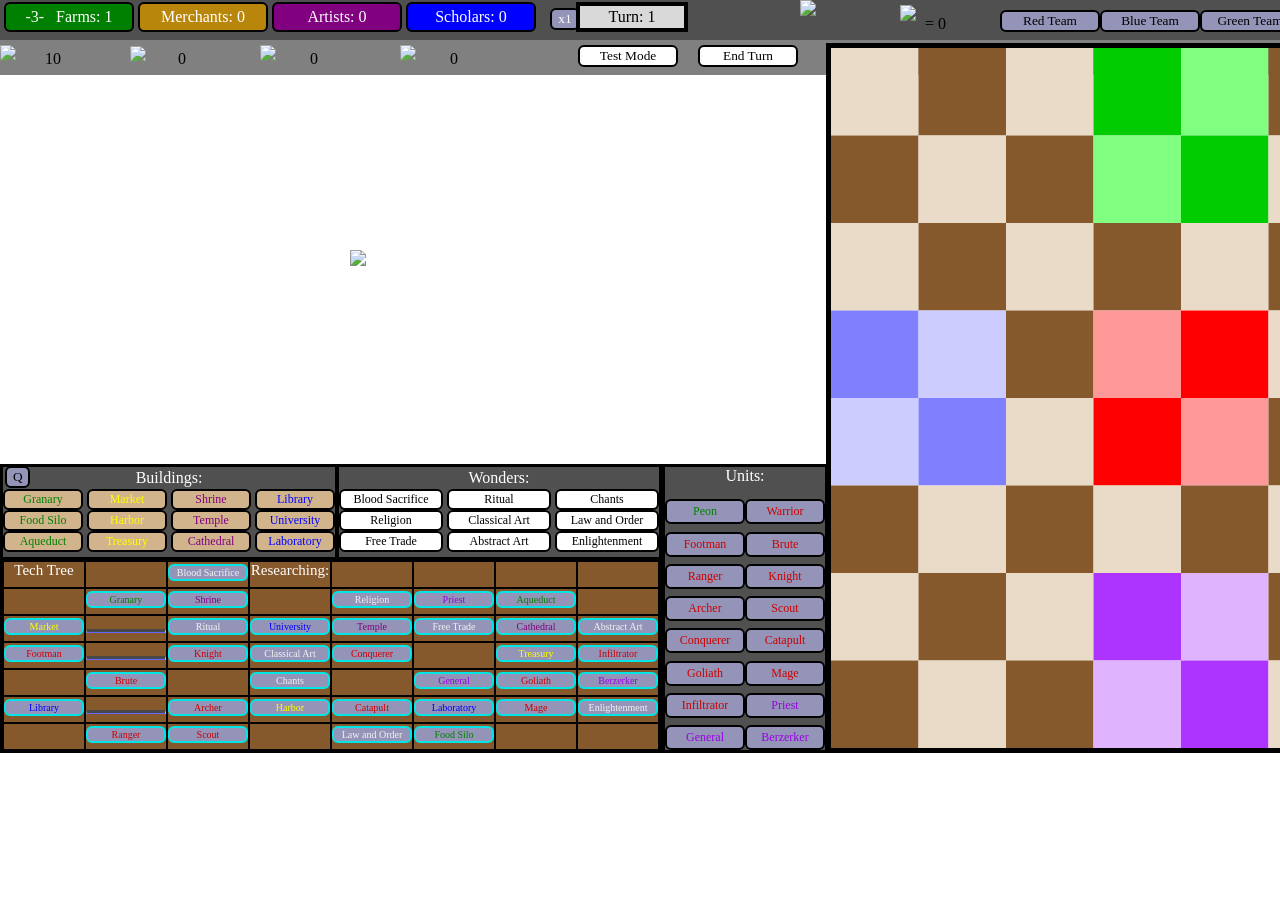
==== commit 58d3a68e: "Add files via upload" ====
--- a/index.html
+++ b/index.html
@@ -40,10 +40,10 @@
 
 
 
-<button style='position:absolute; left:1000px; top:10px;' id='redTeam'>Red Team</button>
-<button style='position:absolute; left:1100px; top:10px;' id='blueTeam'>Blue Team</button>
-<button style='position:absolute; left:1200px; top:10px;' id='greenTeam'>Green Team</button>
-<button style='position:absolute; left:1300px; top:10px;' id='yellowTeam'>Yellow Team</button>
+<button style='position:absolute; left:1000px; top:10px;' id='redTeam' class='teamStyle' onclick='red()'>Red Team</button>
+<button style='position:absolute; left:1100px; top:10px;' id='blueTeam' class='teamStyle' onclick='blue()'>Blue Team</button>
+<button style='position:absolute; left:1200px; top:10px;' id='greenTeam' class='teamStyle' onclick='green()'>Green Team</button>
+<button style='position:absolute; left:1300px; top:10px;' id='yellowTeam' class='teamStyle' onclick='yellow()'>Yellow Team</button>
 
 
 
@@ -94,29 +94,27 @@
 </audio>
 
 
-
-
-
-
 <div id='unitContainer'>
+
 <div style='position: relative; left: 40px;'>Units:</div>
 <div></div>
-<button style='color:  green' class='unit'>Peon</button>
-<button class='unit'>Warrior</button>
-<button class='unit'>Footman</button>
-<button class='unit'>Brute</button>
-<button class='unit'>Ranger</button>
-<button class='unit'>Knight</button>
-<button class='unit'>Archer</button>
-<button class='unit'>Scout</button>
-<button class='unit'>Conquerer</button>
-<button class='unit'>Catapult</button>
-<button class='unit'>Goliath</button>
-<button class='unit'>Mage</button>
-<button class='unit'>Infiltrator</button>
-<button style='color:  #9900e6' class='unit'>Priest</button>
-<button style='color: #9900e6' class='unit'>General</button>
-<button style='color: #9900e6' class='unit'>Berzerker</button>
+<button id='peon' style='color:  green' class='unit' onclick='peon()' title='Cost: 1 citizen - Stats: 20 hp 1 dmg'>
+<span><strong>Peon</strong> <br> <u>Cost: 1 citizen - Stats: 20 hp 1 dmg</u> <br> The Peon can be placed adjacent to any side of the board. </span>Peon</button>
+<button id='warrior' class='unit' onclick='warrior()' title='Cost: 1 citizen 3 gold - Stats: 40 hp 5 dmg'>Warrior</button>
+<button id='footman' class='unit' onclick='footman()' title='Cost: 3 citizens 10 gold - Stats: 50 hp 10 dmg'>Footman</button>
+<button id='brute' class='unit' onclick='shield()' title='Cost: 5 citizens 5 gold - Stats: 80 hp 5 dmg'>Brute</button>
+<button id='ranger' class='unit' onclick='ranger()' title='Cost: 3 citizens 12 gold - Stats: 15 hp 30 dmg'>Ranger</button>
+<button id='knight' class='unit' onclick='knight()' title='Cost: 3 citizens 15 gold - Stats: 60 hp 10 dmg'>Knight</button>
+<button id='archer' class='unit' onclick='archer()' title='Cost: 2 citizens 10 gold - Stats: 30 hp 5 dmg'>Archer</button>
+<button id='scout' class='unit' onclick='scout()' title='Cost: 6 citizens 10 gold - Stats: 20 hp 1 dmg'>Scout</button>
+<button id='conquerer' class='unit' onclick='conquerer()' title='Cost: 8 citizens 20 gold - Stats: 60 hp 12 dmg'>Conquerer</button>
+<button id='catapult' class='unit' onclick='catapult()' title='Cost: 5 citizens 30 gold - Stats: 30 hp 10 dmg'>Catapult</button>
+<button id='goliath' class='unit' onclick='goliath()' title='Cost: 10 citizens 30 gold - Stats: 80 hp 20 dmg'>Goliath</button>
+<button id='mage' class='unit' onclick='mage()' title='Cost: 5 citizens 50 gold - Stats: 50 hp 15 dmg'>Mage</button>
+<button id='infiltrator' class='unit' onclick='shiv()' title='Cost: 8 citizens 60 gold - Stats: 40 hp 20 dmg'>Infiltrator</button>
+<button id='priest' style='color:  #9900e6' class='unit' onclick='priest()' title='Cost: 10 citizens 30 gold - Stats: 30 hp 0 dmg'>Priest</button>
+<button id='general' style='color: #9900e6' class='unit' onclick='general()' title='Cost: 10 citizens 30 gold - Stats: 50 hp 0 dmg'>General</button>
+<button id='berzerker' style='color: #9900e6' class='unit' onclick='berzerker()' title='Cost: 10 citizens 50 gold - Stats: 50 hp 0 dmg'>Berzerker</button>
 
 
 </div>
@@ -148,15 +146,25 @@
 
 </div>
 
-
-<img id='granaryPic' src='images/granary.png' style='width:80px; position:absolute; top:100px; visibility: hidden;'>
-<img id='universityPic' src='images/university.png' style='width:100px; position:absolute; top:100px; left:200px; visibility: hidden;'>
-<img id='merchantPic' src='images/merchant.png' style='width:60px; position:absolute; top:100px; left:400px; visibility: hidden;'>
-<img id='farmPic' src='images/farm2.png' style='width:150px; position:absolute; top:100px; left:600px; visibility: hidden;'>
-<img id='shrinePic' src='images/shrine.png' style='width:150px; position:absolute; top:300px; left:30px; visibility: hidden;'>
-<img id='templePic' src='images/temple.png' style='width:150px; position:absolute; top:300px; left:200px; visibility: hidden;'>
-<img id='cathedralPic' src='images/cathedral.png' style='width:150px; position:absolute; top:300px; left:500px; visibility: hidden;'>
-<img id='siloPic' src='images/silo.png' style='width:150px; position:absolute; top:100px; left:50px; visibility: hidden;'>
+<img class='build' id='housePic' src='images/house.png' style='width:80px; position:absolute; top:250px; left:350px; visibility: visible;'>
+<img class='build' id='granaryPic' src='images/granary.png' style='width:20px; position:absolute; top:100px;left:50px; visibility: hidden;'>
+<img class='build' id='siloPic' src='images/silo.png' style='width:50px; position:absolute; top:83px; left:10px; visibility: hidden;'>
+<img class='build' id='aqueductPic' src='images/aqueduct.png' style='width:400px; position:absolute; top:75px; left:0px; visibility: hidden;'>
+
+<img class='build' id='libraryPic' src='images/library.png' style='width:60px; position:absolute; top:300px; left:300px; visibility: hidden;'>
+<img class='build' id='universityPic' src='images/university.png' style='width:40px; position:absolute; top:400px; left:200px; visibility: hidden;'>
+<img class='build' id='laboratoryPic' src='images/laboratory.png' style='width:80px; position:absolute; top:300px; left:100px; visibility: hidden;'>
+
+<img class='build' id='merchantPic' src='images/merchant.png' style='width:20px; position:absolute; top:200px; left:500px; visibility: hidden;'>
+<img class='build' id='marketPic' src='images/market.png' style='width:80px; position:absolute; top:100px; left:500px; visibility: hidden;'>
+<img class='build' id='harborPic' src='images/harbor.png' style='width:80px; position:absolute; top:120px; left:745px; visibility: hidden;'>
+<img class='build' id='treasuryPic' src='images/treasury.png' style='width:80px; position:absolute; top:200px; left:700px; visibility: hidden;'>
+
+<img class='build' id='farmPic' src='images/farm2.png' style='width:50px; position:absolute; top:225px; left:250px; visibility: hidden;'>
+<img class='build' id='shrinePic' src='images/shrine.png' style='width:30px; position:absolute; top:300px; left:700px; visibility: hidden;'>
+<img class='build' id='templePic' src='images/temple.png' style='width:50px; position:absolute; top:400px; left:600px; visibility: hidden;'>
+<img class='build' id='cathedralPic' src='images/cathedral.png' style='width:50px; position:absolute; top:300px; left:500px; visibility: hidden;'>
+
 
 
 <br><br><br><br>
@@ -180,6 +188,8 @@
 </div>
     <br><br>
     <button class='endTurn' id='endTurn' onclick='endTurn()'>End Turn</button>
+    <button id='question' onclick='question()'>Q</button>
+    <button class='test' id='test' onclick='test()'>Test Mode</button>
     <br><br>
     <div id='message'>Begin.</div>
 
@@ -234,7 +244,7 @@
 <div class="d48 tree"><button class='tech' style='color: #f2f2f2' id='enlightenmentTech' onclick='clickEnlightenment()' title='400 Research - Requires: Mage'>Enlightenment</button></div>
 <div class="d49 tree"></div>
 <div class="d50 tree"><button class='tech' style='color: #cc0000' id='rangerTech' onclick='clickRanger()' title='16 Research - Requires: Library'>Ranger</button></div>
-<div class="d51 tree"></div>
+<div class="d51 tree"><button class='tech' style='color: #cc0000' id='scoutTech' onclick='clickScout()' title='22 Research - Requires: Ranger'>Scout</button></div>
 <div class="d52 tree"></div>
 <div class="d53 tree"><button class='tech' style='color: #f2f2f2' id='lawAndOrderTech' onclick='clickLawAndOrder()' title='65 Research - Requires: Harbor'>Law and Order</button></div>
 <div class="d54 tree"><button class='tech' style='color: green' id='foodSiloTech' onclick='clickFoodSilo()' title='80 Research - Requires: Law and Order'>Food Silo</button></div>
@@ -246,10 +256,54 @@
 
 
 
-
-
-
-
+<img id='castle' src='images/castle.png' width='50px' height='50px' style='display: none'>
+
+
+<img id='red-priest' src='images/red-priest.png' width='50px' height='50px' style='display: none'>
+<img id='blue-priest' src='images/blue-priest.png' width='50px' height='50px' style='display: none'>
+<img id='green-priest' src='images/green-priest.png' width='50px' height='50px' style='display: none'>
+<img id='yellow-priest' src='images/yellow-priest.png' width='50px' height='50px' style='display: none'>
+
+<img id='red-general' src='images/red-general.png' width='50px' height='50px' style='display: none'>
+<img id='blue-general' src='images/blue-general.png' width='50px' height='50px' style='display: none'>
+<img id='green-general' src='images/green-general.png' width='50px' height='50px' style='display: none'>
+<img id='yellow-general' src='images/yellow-general.png' width='50px' height='50px' style='display: none'>
+
+<img id='red-berzerker' src='images/red-berzerker.png' width='50px' height='50px' style='display: none'>
+<img id='blue-berzerker' src='images/blue-berzerker.png' width='50px' height='50px' style='display: none'>
+<img id='green-berzerker' src='images/green-berzerker.png' width='50px' height='50px' style='display: none'>
+<img id='yellow-berzerker' src='images/yellow-berzerker.png' width='50px' height='50px' style='display: none'>
+
+<img id='red-goliath' src='images/red-goliath.png' width='50px' height='50px' style='display: none'>
+<img id='blue-goliath' src='images/blue-goliath.png' width='50px' height='50px' style='display: none'>
+<img id='green-goliath' src='images/green-goliath.png' width='50px' height='50px' style='display: none'>
+<img id='yellow-goliath' src='images/yellow-goliath.png' width='50px' height='50px' style='display: none'>
+
+<img id='red-mage' src='images/red-mage.png' width='50px' height='50px' style='display: none'>
+<img id='blue-mage' src='images/blue-mage.png' width='50px' height='50px' style='display: none'>
+<img id='green-mage' src='images/green-mage.png' width='50px' height='50px' style='display: none'>
+<img id='yellow-mage' src='images/yellow-mage.png' width='50px' height='50px' style='display: none'>
+
+<img id='red-shiv' src='images/red-shiv.png' width='50px' height='50px' style='display: none'>
+<img id='blue-shiv' src='images/blue-shiv.png' width='50px' height='50px' style='display: none'>
+<img id='green-shiv' src='images/green-shiv.png' width='50px' height='50px' style='display: none'>
+<img id='yellow-shiv' src='images/yellow-shiv.png' width='50px' height='50px' style='display: none'>
+
+
+<img id='red-boot' src='images/red-boot.png' width='50px' height='50px' style='display: none'>
+<img id='blue-boot' src='images/blue-boot.png' width='50px' height='50px' style='display: none'>
+<img id='green-boot' src='images/green-boot.png' width='50px' height='50px' style='display: none'>
+<img id='yellow-boot' src='images/yellow-boot.png' width='50px' height='50px' style='display: none'>
+
+<img id='red-catapult' src='images/red-catapult.png' width='50px' height='50px' style='display: none'>
+<img id='blue-catapult' src='images/blue-catapult.png' width='50px' height='50px' style='display: none'>
+<img id='green-catapult' src='images/green-catapult.png' width='50px' height='50px' style='display: none'>
+<img id='yellow-catapult' src='images/yellow-catapult.png' width='50px' height='50px' style='display: none'>
+
+<img id='red-hammer' src='images/red-hammer.png' width='50px' height='50px' style='display: none'>
+<img id='blue-hammer' src='images/blue-hammer.png' width='50px' height='50px' style='display: none'>
+<img id='green-hammer' src='images/green-hammer.png' width='50px' height='50px' style='display: none'>
+<img id='yellow-hammer' src='images/yellow-hammer.png' width='50px' height='50px' style='display: none'>
 
 
 <img id='red-hatchet' src='images/red-hatchet.png' width='50px' height='50px' style='display: none'>
--- a/style.css
+++ b/style.css
@@ -1,4 +1,3 @@
-
 
 #message {
   position: absolute; left: 850px; top: 50px;
@@ -19,6 +18,16 @@
 .endTurn:active {
   background-color: #c0c0c0;
 }
+
+.test {
+  background-color: white;
+  color: black;
+  border: 2px solid black;
+  position: absolute; left: 578px; top: 45px;
+}
+
+
+
 
 .goldImage {
   width: 50px;
@@ -140,6 +149,14 @@
   cursor: pointer;
 }
 
+.unit:hover {
+  font-family: serif;
+  background-color: #9494b8;
+  color: white !important;
+  border: 2px solid black;
+  cursor: pointer;
+}
+
 button:active {
     background-color: #5c5c8a;
   #2d5986;
@@ -163,7 +180,7 @@
 
 .container1 {
   background: black;
-  position:absolute; left:2px; top:555px;
+  position:absolute; left:0px; top:558px;
   text-align: center;
   margin: auto;
   border: 3px solid black;
@@ -173,7 +190,7 @@
 }
 
 .container2 {
-  position:absolute; left: 2px; top: 462px;
+  position:absolute; left: 0px; top: 464px;
   background-color: #505050;
   border: 3px solid black;
   height: 90px;
@@ -216,8 +233,10 @@
 }
 
 body {
+  background-image: url(images/plain-green.png);
+  /*
 background-image: url(images/grass3.jpg);
-/*
+
   background-image: url('images/halftone.png')
 */
 }
@@ -279,7 +298,7 @@
 }
 
 .wonderContainer {
-  position:absolute; left: 338px; top: 462px;
+  position:absolute; left: 336px; top: 464px;
   background-color: #505050;
   border: 3px solid black;
   grid-template-columns: 1fr 1fr 1fr
@@ -296,13 +315,13 @@
 
 
 #unitContainer {
-  position: absolute; left:664px; top:462px;
+  position: absolute; left:662px; top:464px;
   display:grid;
   grid-template-columns: 1fr 1fr;
   grid-template-rows: 1fr 1fr 1fr 1fr 1fr 1fr 1fr 1fr;
   background-color: #505050;
   border: 3px solid black;
-  height: 282px;
+  height: 283px;
   text-align: center;
   color: white;
 }
@@ -312,14 +331,15 @@
   height:25px;
   font-size: 12px;
   color: #cc0000;
+  transition: 2s display:none;
 
 }
 
 
 
 canvas {
-  border: 2px solid black;
-  position: absolute; left: 830px; top: 46px;
+  border: 5px solid black;
+  position: absolute; left: 826px; top: 43px;
 }
 
 .tech {
@@ -331,18 +351,42 @@
   border-radius: 6px;
   font-size: 10px;
 }
-
-
+/*
+#604020
+*/
 .tree {
   width: 80px;
   height: 25px;
   border: 1px solid black;
-  background:#604020;
-
-}
-
-
-
-/*
-//https://cdn-media-1.freecodecamp.org/imgr/MJAkxbh.png
-  margin-left: 4em
+  background:#86592d;
+
+}
+
+
+.unit:hover span {
+    border: #c0c0c0 1px dotted;
+    padding: 5px 20px 5px 5px;
+    transition-delay:1s;
+    display: block;
+    z-index: 100;
+    color: black;
+    background: #f0f0f0 no-repeat 100% 5%;
+    left: 0px;
+    margin: 10px;
+    width: 250px;
+    position: absolute;
+    top: 10px;
+    text-decoration: none;
+
+}
+
+.unit span {
+    display: none;
+  }
+
+#question {
+  position: absolute; left: 5px; top: 466px;
+  text-align: left;
+  width: 25px;
+  z-index: 10000;
+}
